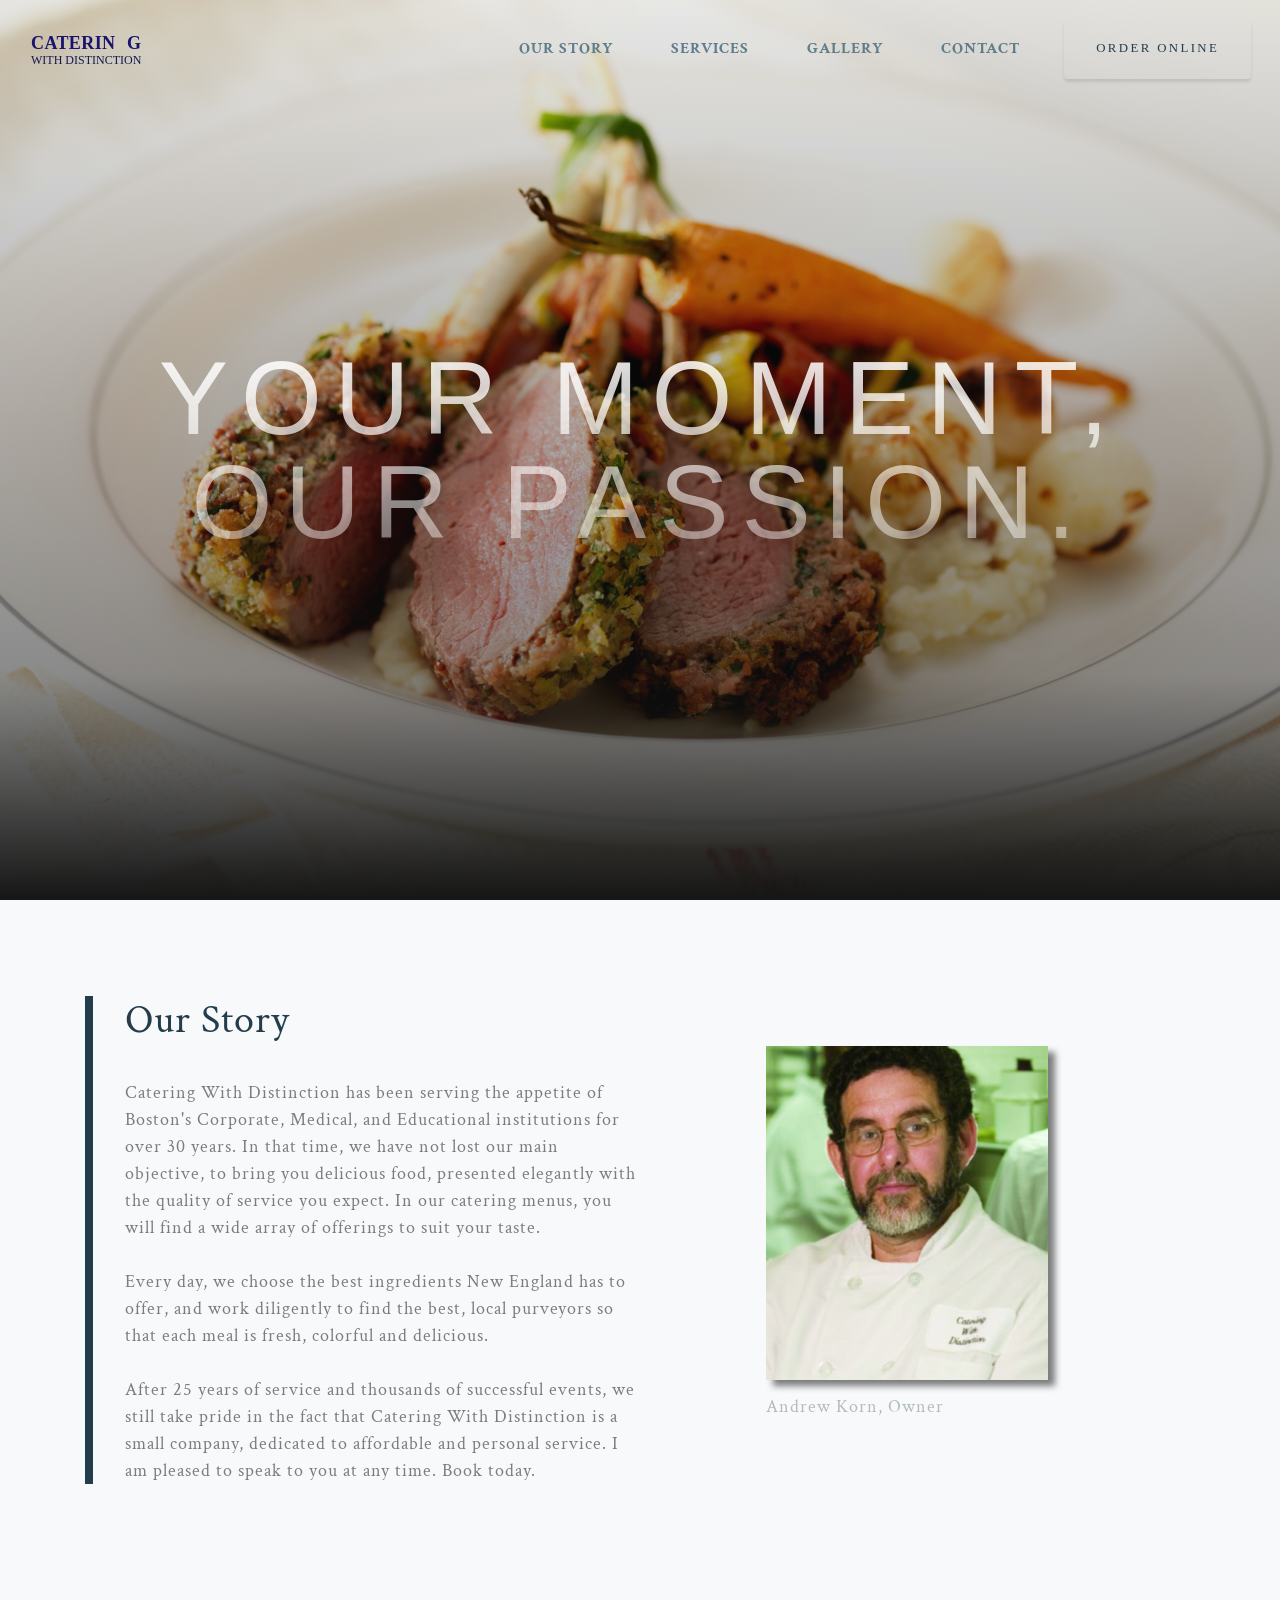
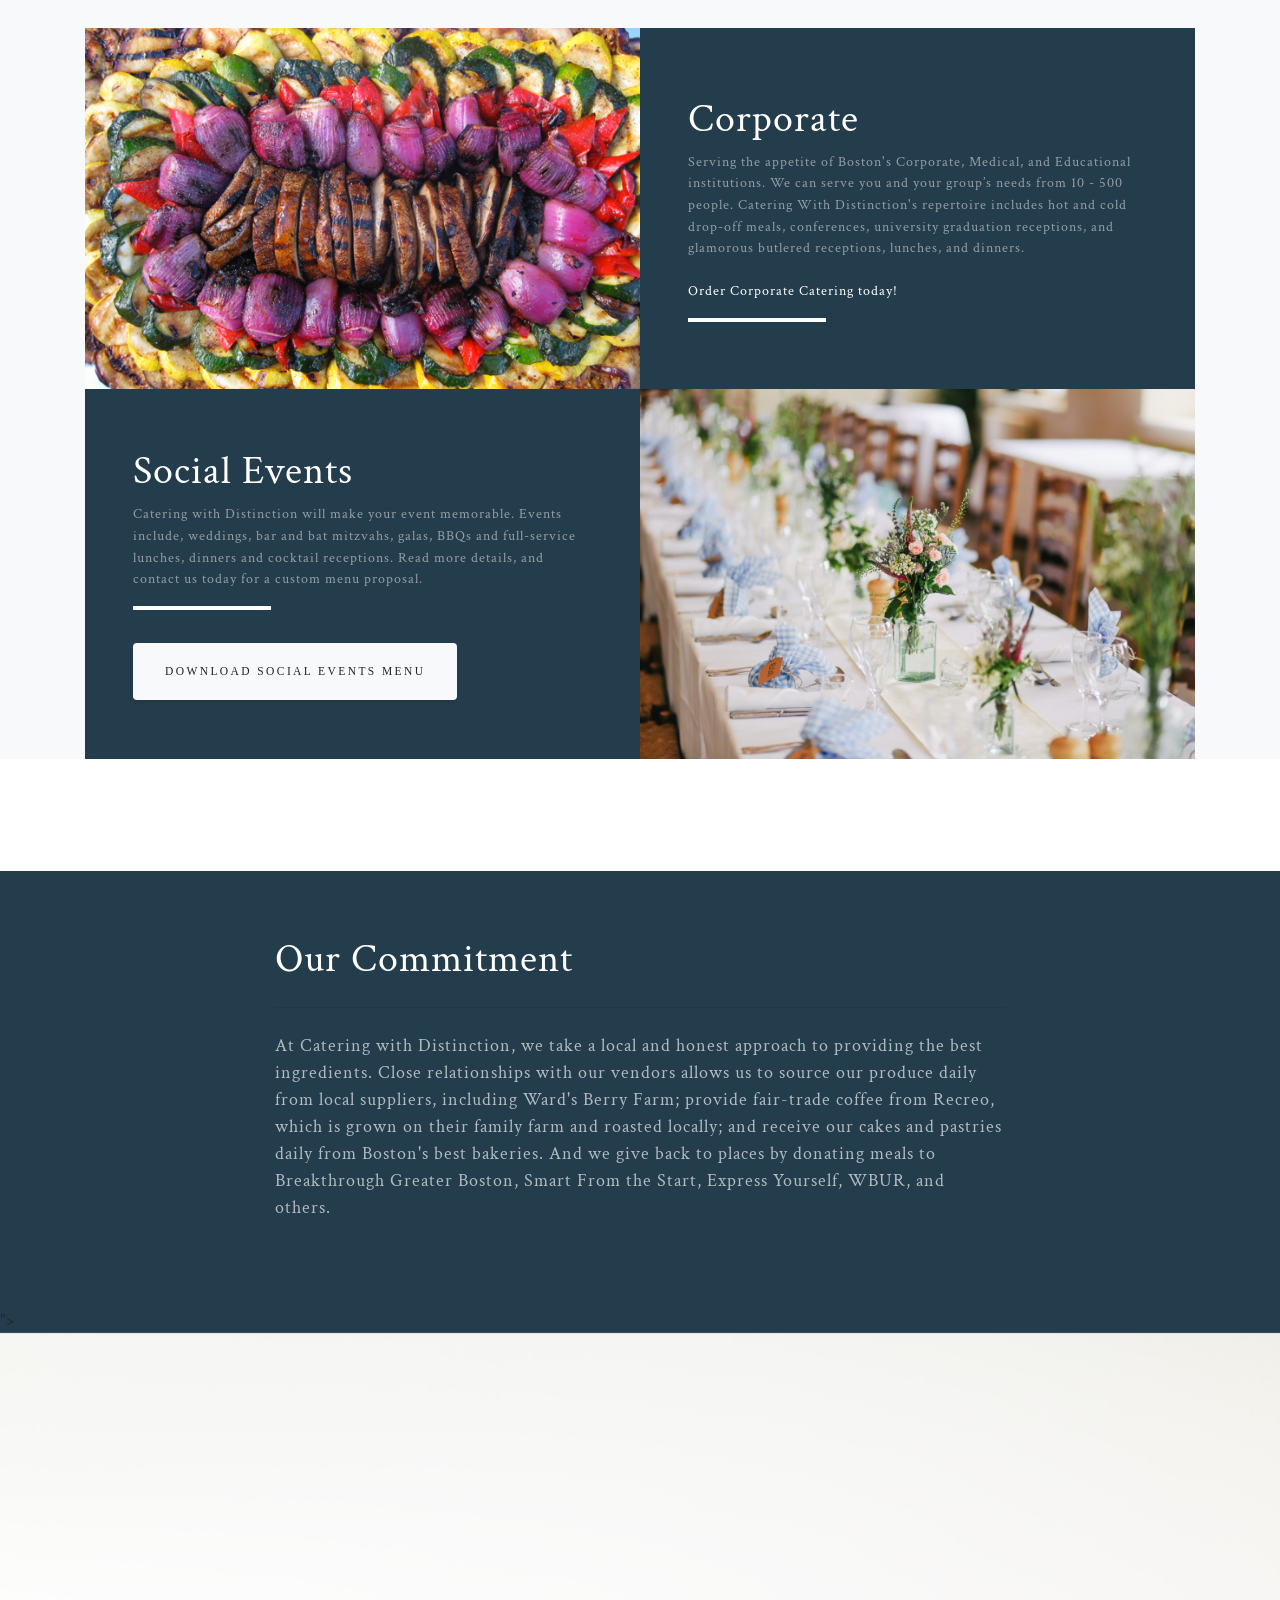
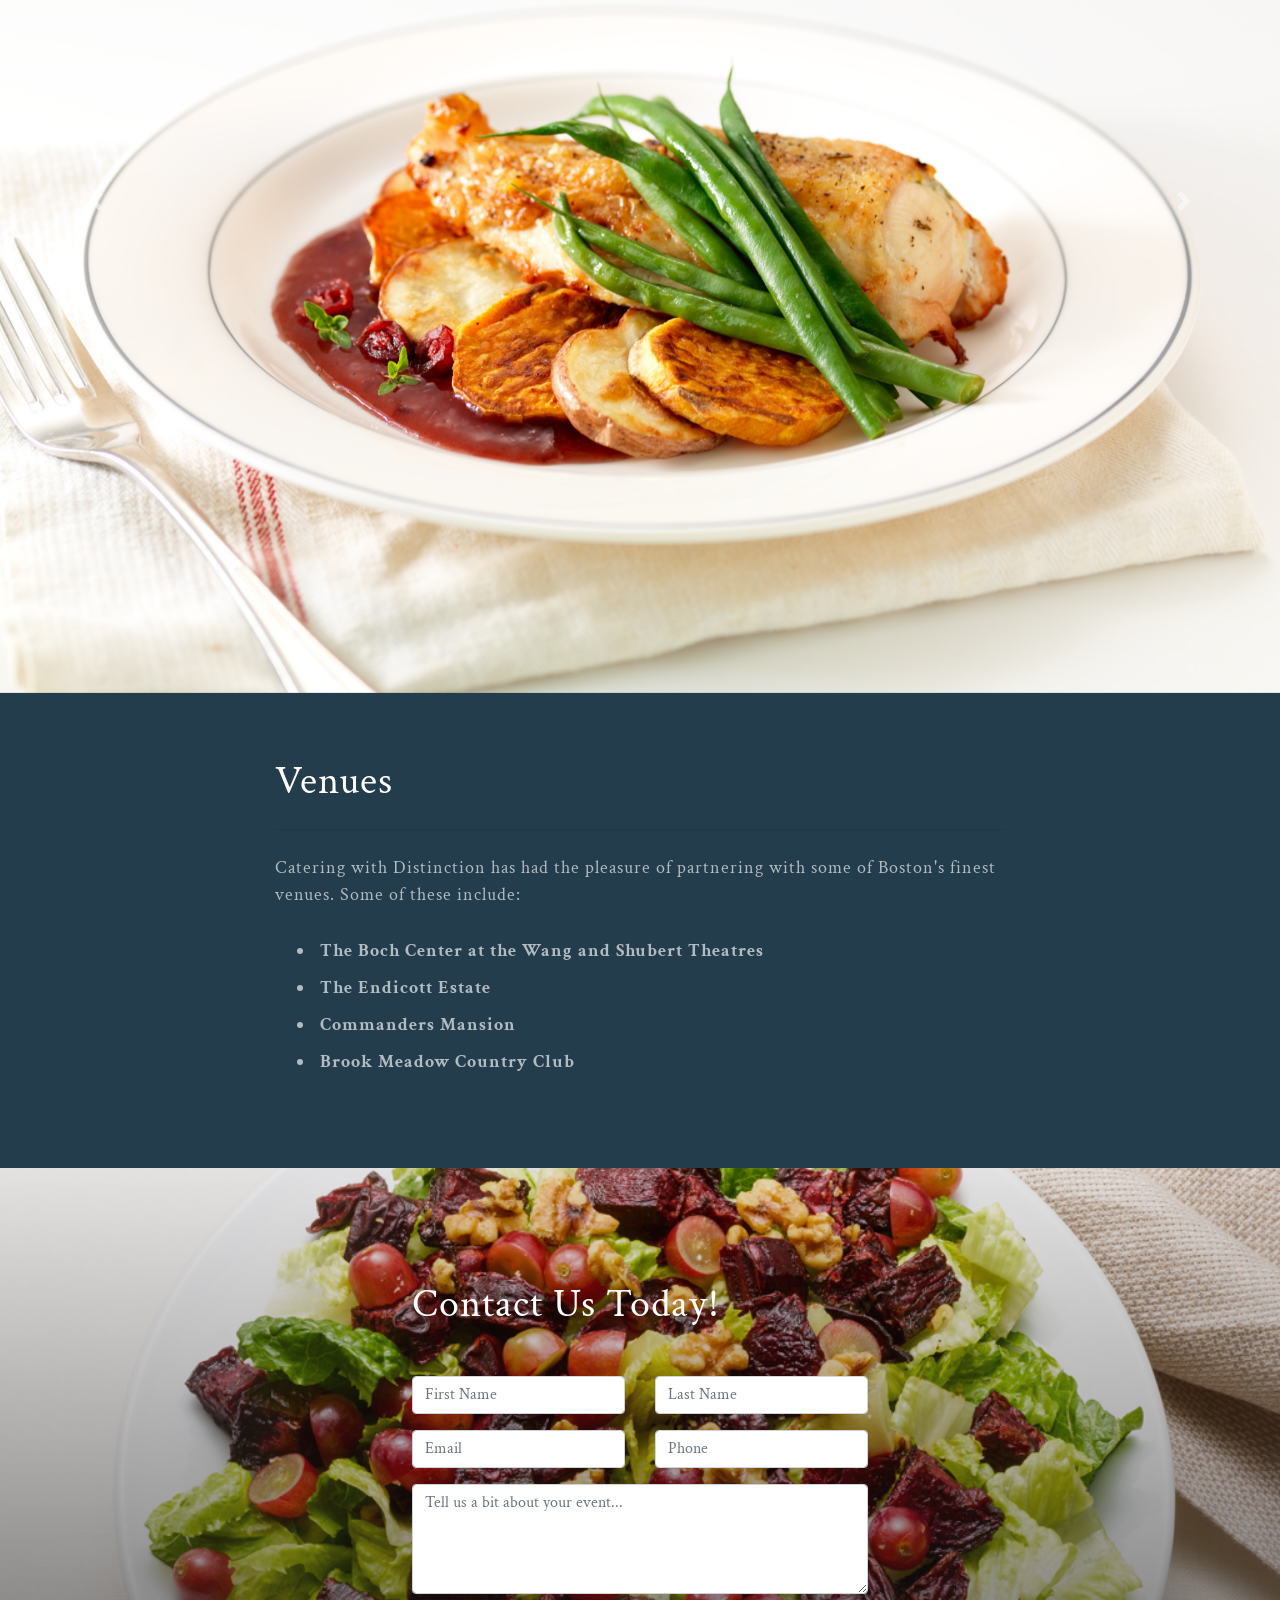
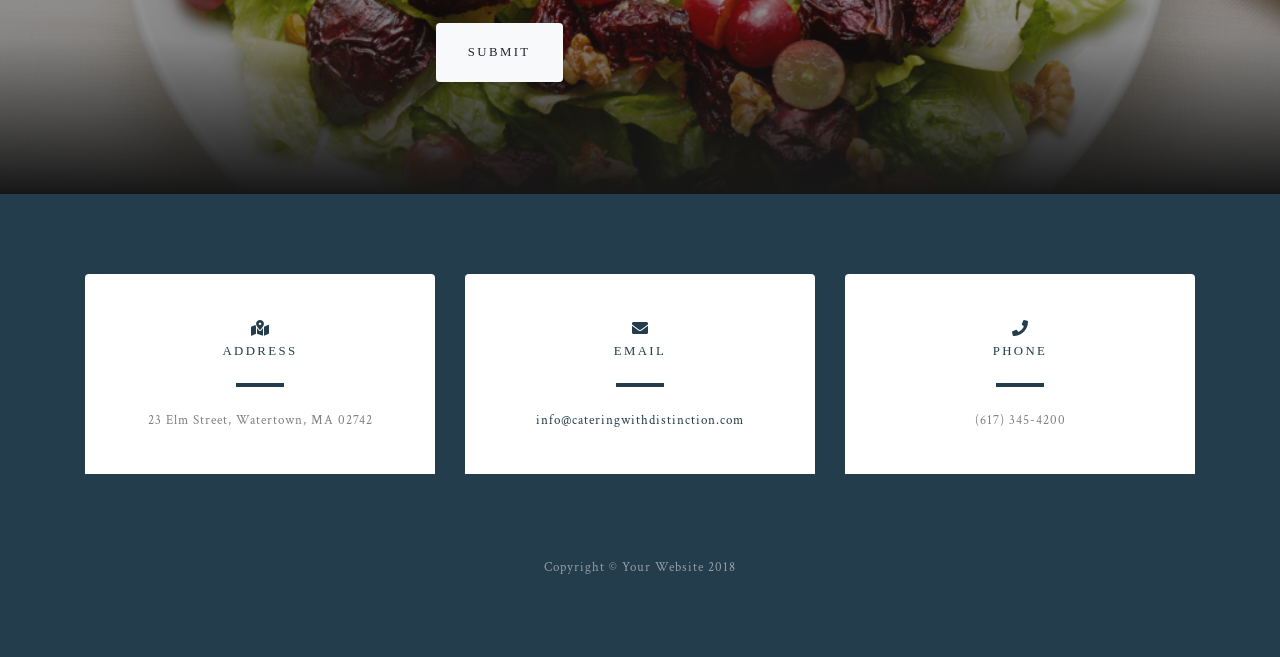
==== index.html @ 19743f38 "update imges" ====
<!DOCTYPE html>
<html lang="en">

<head>

  <meta charset="utf-8">
  <meta name="viewport" content="width=device-width, initial-scale=1, shrink-to-fit=no">
  <meta name="description" content="">
  <meta name="author" content="">

  <title>Catering with Distinction</title>

  <!-- Bootstrap core CSS -->
  <link href="vendor/bootstrap/css/bootstrap.min.css" rel="stylesheet">

  <!-- Custom fonts for this template -->
  <link href="vendor/fontawesome-free/css/all.min.css" rel="stylesheet">
  <link href="https://fonts.googleapis.com/css?family=Crimson+Text:100,400,400i,600,600i,700,700i" rel="stylesheet">

  <!-- Custom styles for this template -->
  <link href="css/grayscale.css" rel="stylesheet">

</head>

<body id="page-top">

  <!-- Navigation -->
  <nav class="navbar navbar-expand-lg navbar-light fixed-top" id="mainNav">
    <div class="container">
      <a class="navbar-brand js-scroll-trigger" href="#page-top">
        <img class="img-fluid" src="img/site-logo.svg" alt="">
</a>
      <button class="navbar-toggler navbar-toggler-right" type="button" data-toggle="collapse" data-target="#navbarResponsive" aria-controls="navbarResponsive" aria-expanded="false" aria-label="Toggle navigation">
          Menu
          <i class="fas fa-bars"></i>
        </button>
      <div class="collapse navbar-collapse" id="navbarResponsive">
        <ul class="navbar-nav ml-auto">
          <li class="nav-item">
            <a class="nav-link js-scroll-trigger" href="#projects">OUR STORY</a>
          </li>
          <li class="nav-item">
            <a class="nav-link js-scroll-trigger" href="#services">SERVICES</a>
          </li>
          <li class="nav-item">
            <a class="nav-link js-scroll-trigger" href="#gallery">GALLERY</a>
          </li>
          <li class="nav-item">
            <a class="nav-link js-scroll-trigger" href="#signup">CONTACT</a>
          </li>

        </ul>
      </div>

    </div>
  <a href="/order-online.html"> <button type="button" class="btn btn-outline-info">ORDER ONLINE</button> </a>
  </nav>

  <!-- Header -->
  <header class="masthead">
    <div class="container d-flex h-100 align-items-center">
      <div class="mx-auto text-center">
        <h1 class="mx-auto my-0 text-uppercase">Your moment, Our passion.</h1>
        <!-- <a href="#services" class="btn btn-primary js-scroll-trigger">LEARN MORE</a> -->
      </div>

    </div>
  </header>



  <!-- Our Story Section -->
  <section id="projects" class="projects-section bg-light">
    <div class="container">

      <!-- Our Story-->
      <div class="row align-items-center no-gutters mb-4 mb-lg-5">
        <div class="col-xl-6 col-lg-7">
          <div class="featured-text text-center text-lg-left">
            <h4>Our Story</h4>
            <p class="text-black-50 mb-0"> <br>Catering With Distinction has been serving the appetite of Boston's Corporate, Medical, and Educational institutions for over 30 years. In that time, we have not lost our main objective, to bring you delicious food, presented elegantly
              with the quality of service you expect. In our catering menus, you will find a wide array of offerings to suit your taste.
              <br><br> Every day, we choose the best ingredients New England has to offer, and work diligently to find the best, local purveyors so that each meal is fresh, colorful and delicious.
              <br><br>After 25 years of service and thousands of successful events, we still take pride in the fact that Catering With Distinction is a small company, dedicated to affordable and personal service. I am pleased to speak to you at any time.
              Book today.</p>
          </div>
        </div>
        <div class="col-xl-6 col-lg-5">
          <img class="img-fluid mb-3 mb-lg-0 andrew" src="img/headshot-andrew.png" alt="">
          <p class="caption">Andrew Korn, Owner</p>
        </div>

      </div>
    </div>

    </section>
<!-- Services -->
<section id="services" class="services-section bg-light">
<div class="container">
      <!-- Corporate -->
      <div class="row justify-content-center no-gutters mb-5 mb-lg-0">
        <div class="col-lg-6">
          <img class="img-fluid" src="img/sm_vegplate.png" alt="">
        </div>
        <div class="col-lg-6">
          <div class="bg-black text-center h-100 project">
            <div class="d-flex h-100">
              <div class="project-text w-100 my-auto text-center text-lg-left">
                <h4 class="text-white">Corporate</h4>
                <p class="mb-0 text-white-50">Serving the appetite of Boston's Corporate, Medical, and Educational institutions. We can serve you and your group’s needs from 10 - 500 people. Catering With Distinction's repertoire includes hot and cold drop-off meals, conferences,
                  university graduation receptions, and glamorous butlered receptions, lunches, and dinners. <br> <br><a href="/order-online.html" class="services-CTA"> Order Corporate Catering today! </a></p>
                <hr class="d-none d-lg-block mb-0 ml-0">
              </div>
            </div>
          </div>
        </div>
      </div>

      <!-- Events -->
      <div class="row justify-content-center no-gutters">
        <div class="col-lg-6">
          <img class="img-fluid" src="img/formal-dinner.jpg" alt="">
        </div>
        <div class="col-lg-6 order-lg-first">
          <div class="bg-black text-center h-100 project">
            <div class="d-flex h-100">
              <div class="project-text w-100 my-auto text-center text-lg-right">
                <h4 class="text-white">Social Events</h4>
                <p class="mb-0 text-white-50">
                  Catering with Distinction will make your event memorable. Events include, weddings, bar and bat mitzvahs, galas, BBQs and full-service lunches, dinners and cocktail receptions. Read more details, and contact us today for a custom menu proposal.
                </p>
                <hr class="d-none d-lg-block mb-0 ml-0 mr-0">
                <br>
                <a href="/social-menu.html"><button type="button" class="btn btn-light">DOWNLOAD SOCIAL EVENTS MENU</button></a>
              </div>
            </div>
          </div>
        </div>
      </div>
</div>
  </section>

  <section class="bg-primary" id="commitment">
    <div class="container">
      <div class="row">
        <div class="col-lg-8 mx-auto text-center">
          <h4 class="section-heading text-white">Our Commitment</h4>
          <hr class="light my-4">
          <p class="text-faded mb-4">At Catering with Distinction, we take a local and honest approach to providing the best ingredients. Close relationships with our vendors allows us to source our produce daily from local suppliers, including Ward's Berry Farm; provide fair-trade
            coffee from Recreo, which is grown on their family farm and roasted locally; and receive our cakes and pastries daily from Boston's best bakeries. And we give back to places by donating meals to Breakthrough Greater Boston, Smart From the
            Start, Express Yourself, WBUR, and others.</p>
              </div>
            </div>
          </div>
  </section>

  <section class="bg-primary d-none d-lg-block" id="gallery">
          <div id="carouselExampleControls" class="carousel slide" data-ride="carousel">
            <div class="carousel-inner">
">
              <div class="carousel-item active">
                <img class="d-block w-100" src="img/1.jpg" alt="First slide">
              </div>
              <div class="carousel-item">
                <img class="d-block w-100" src="img/2.png" alt="Second slide">
              </div>
              <div class="carousel-item">
                <img class="d-block w-100" src="img/3.png" alt="Third slide">
              </div>
              <div class="carousel-item">
                <img class="d-block w-100" src="img/4.png" alt="Third slide">
              </div>
              <div class="carousel-item">
                <img class="d-block w-100" src="img/5.png" alt="Third slide">
              </div>
              <div class="carousel-item">
                <img class="d-block w-100" src="img/6.png" alt="Third slide">
              </div>
              <div class="carousel-item">
                <img class="d-block w-100" src="img/7.jpg" alt="Third slide">
              </div>
              <div class="carousel-item">
                <img class="d-block w-100" src="img/8.jpg" alt="Third slide">
              </div>
              <div class="carousel-item">
                <img class="d-block w-100" src="img/9.jpg" alt="Third slide">
              </div>
              <div class="carousel-item">
                <img class="d-block w-100" src="img/10.jpg" alt="Third slide">
              </div>
            </div>
            <a class="carousel-control-prev" href="#carouselExampleControls" role="button" data-slide="prev">
              <span class="carousel-control-prev-icon" aria-hidden="true"></span>
              <span class="sr-only">Previous</span>
            </a>
            <a class="carousel-control-next" href="#carouselExampleControls" role="button" data-slide="next">
              <span class="carousel-control-next-icon" aria-hidden="true"></span>
              <span class="sr-only">Next</span>
            </a>
          </div>

  </section>



  <section class="bg-primary" id="venues">
    <div class="container">
      <div class="row">
        <div class="col-lg-8 mx-auto text-center">
          <h4 class="section-heading text-white">Venues</h4>
          <hr class="light my-4">
          <p class="text-faded mb-4">            Catering with Distinction has had the pleasure of partnering with some of Boston's finest venues. Some of these include:

<ul class="text-faded mb-4">
  <li> The Boch Center at the Wang and Shubert Theatres</li>
  <li> The Endicott Estate</li>
  <li> Commanders Mansion </li>
  <li> Brook Meadow Country Club</li>

</ul>
</p>
              </div>
            </div>
          </div>
  </section>



  <!-- <section class="contact-section bg-black">
    <div class="container">
      <div class="row">
        <div class="col-md-4 mb-3 mb-md-0">
          <div class="card py-4 h-50">
            <div class="card-body text-center">
              <h4 class="text-uppercase m-0">tufts medical</h4>
              <hr class="my-4">
              <div class="small text-black-50"></div>
            </div>
          </div>
        </div>

        <div class="col-md-4 mb-3 mb-md-0">
          <div class="card py-4 h-50">
            <div class="card-body text-center">
              <h4 class="text-uppercase m-0">Boston Foundation</h4>
              <hr class="my-4">
              <div class="small text-black-50">
                <a href="#"></a>
              </div>
            </div>
          </div>
        </div>

        <div class="col-md-4 mb-3 mb-md-0">
          <div class="card py-4 h-50">
            <div class="card-body text-center">
              <h4 class="text-uppercase m-0">Nixon Peabody</h4>
              <hr class="my-4">
              <div class="small text-black-50"></div>
            </div>
          </div>
        </div>
      </div>
    </div>
  </section> -->

  <!-- Signup Section -->
  <section id="signup" class="signup-section">
    <div class="container">
      <div class="row">
        <div class="col-md-10 col-lg-8 mx-auto text-center">
          <div class="container">
            <div class="row">
              <div class="col-xl-8 offset-xl-2 py-5">
                  <h4 class="text-white mb-5">Contact Us Today!</h4>
                  <form id="contact-form" method="post" action="contact.php" role="form">
                  <div class="messages"></div>
                  <div class="controls">
                    <div class="row">
                      <div class="col-md-6">
                        <div class="form-group">
                          <!-- <label for="form_name">First Name</label> -->
                          <input id="form_name" type="text" name="name" class="form-control" placeholder="First Name" required="required" data-error="Firstname is required.">
                          <div class="help-block with-errors"></div>
                        </div>
                      </div>
                      <div class="col-md-6">
                        <div class="form-group">
                          <!-- <label for="form_lastname">Last Name</label> -->
                          <input id="form_lastname" type="text" name="surname" class="form-control" placeholder="Last Name" required="required" data-error="Lastname is required.">
                          <div class="help-block with-errors"></div>
                        </div>
                      </div>
                    </div>
                    <div class="row">
                      <div class="col-md-6">
                        <div class="form-group">
                          <!-- <label for="form_email">Email</label> -->
                          <input id="form_email" type="email" name="email" class="form-control" placeholder="Email" required="required" data-error="Valid email is required.">
                          <div class="help-block with-errors"></div>
                        </div>
                      </div>
                      <div class="col-md-6">
                        <div class="form-group">
                          <!-- <label for="form_need">Phone</label> -->
                          <input id="form_email" type="phone" name="phone" class="form-control" placeholder="Phone" required="required" data-error="Valid email is required.">
                          <div class="help-block with-errors"></div>
                        </div>
                      </div>
                    </div>
                    <div class="row">
                      <div class="col-md-12">
                        <div class="form-group">
                          <textarea id="form_message" name="message" class="form-control" placeholder="Tell us a bit about your event..." rows="4" required="required" data-error="Please, leave us a message."></textarea>
                          <div class="help-block with-errors"></div>
                        </div>
                      </div>
                      <div class="col-md-12">
                        <input type="submit" class="btn btn-light btn-xl" value="Submit">
                      </div>
                    </div>
                  </div>
                </form>
              </div>
            </div>
          </div>
        </div>
      </div>
    </div>
  </section>

  <!-- Contact Section -->
  <section class="contact-section bg-black">
    <div class="container">
      <div class="row">
        <div class="col-md-4 mb-3 mb-md-0">
          <div class="card py-4 h-100">
            <div class="card-body text-center">
              <i class="fas fa-map-marked-alt text-primary mb-2"></i>
              <h4 class="text-uppercase m-0">Address</h4>
              <hr class="my-4">
              <div class="small text-black-50">23 Elm Street, Watertown, MA 02742</div>
            </div>
          </div>
        </div>

        <div class="col-md-4 mb-3 mb-md-0">
          <div class="card py-4 h-100">
            <div class="card-body text-center">
              <i class="fas fa-envelope text-primary mb-2"></i>
              <h4 class="text-uppercase m-0">Email</h4>
              <hr class="my-4">
              <div class="small text-black-50">
                <a href="#">info@cateringwithdistinction.com</a>
              </div>
            </div>
          </div>
        </div>

        <div class="col-md-4 mb-3 mb-md-0">
          <div class="card py-4 h-100">
            <div class="card-body text-center">
              <i class="fas fa-phone -alt text-primary mb-2"></i>
              <h4 class="text-uppercase m-0">Phone</h4>
              <hr class="my-4">
              <div class="small text-black-50">(617) 345-4200</div>
            </div>
          </div>
        </div>
      </div>
    </div>
  </section>

  <!-- Footer -->
  <footer class="bg-black small text-center text-white-50">
    <div class="container">
      Copyright &copy; Your Website 2018
    </div>
  </footer>

  <!-- Bootstrap core JavaScript -->
  <script src="vendor/jquery/jquery.min.js"></script>
  <script src="vendor/bootstrap/js/bootstrap.bundle.min.js"></script>

  <!-- Plugin JavaScript -->
  <script src="vendor/jquery-easing/jquery.easing.min.js"></script>

  <!-- Custom scripts for this template -->
  <script src="js/grayscale.js"></script>


</body>

</html>
---- vendor/fontawesome-free/css/all.min.css ----
/*!
 * Font Awesome Free 5.3.1 by @fontawesome - https://fontawesome.com
 * License - https://fontawesome.com/license/free (Icons: CC BY 4.0, Fonts: SIL OFL 1.1, Code: MIT License)
 */
.fa,.fab,.fal,.far,.fas{-moz-osx-font-smoothing:grayscale;-webkit-font-smoothing:antialiased;display:inline-block;font-style:normal;font-variant:normal;text-rendering:auto;line-height:1}.fa-lg{font-size:1.33333em;line-height:.75em;vertical-align:-.0667em}.fa-xs{font-size:.75em}.fa-sm{font-size:.875em}.fa-1x{font-size:1em}.fa-2x{font-size:2em}.fa-3x{font-size:3em}.fa-4x{font-size:4em}.fa-5x{font-size:5em}.fa-6x{font-size:6em}.fa-7x{font-size:7em}.fa-8x{font-size:8em}.fa-9x{font-size:9em}.fa-10x{font-size:10em}.fa-fw{text-align:center;width:1.25em}.fa-ul{list-style-type:none;margin-left:2.5em;padding-left:0}.fa-ul>li{position:relative}.fa-li{left:-2em;position:absolute;text-align:center;width:2em;line-height:inherit}.fa-border{border:.08em solid #eee;border-radius:.1em;padding:.2em .25em .15em}.fa-pull-left{float:left}.fa-pull-right{float:right}.fa.fa-pull-left,.fab.fa-pull-left,.fal.fa-pull-left,.far.fa-pull-left,.fas.fa-pull-left{margin-right:.3em}.fa.fa-pull-right,.fab.fa-pull-right,.fal.fa-pull-right,.far.fa-pull-right,.fas.fa-pull-right{margin-left:.3em}.fa-spin{animation:fa-spin 2s infinite linear}.fa-pulse{animation:fa-spin 1s infinite steps(8)}@keyframes fa-spin{0%{transform:rotate(0deg)}to{transform:rotate(1turn)}}.fa-rotate-90{-ms-filter:"progid:DXImageTransform.Microsoft.BasicImage(rotation=1)";transform:rotate(90deg)}.fa-rotate-180{-ms-filter:"progid:DXImageTransform.Microsoft.BasicImage(rotation=2)";transform:rotate(180deg)}.fa-rotate-270{-ms-filter:"progid:DXImageTransform.Microsoft.BasicImage(rotation=3)";transform:rotate(270deg)}.fa-flip-horizontal{-ms-filter:"progid:DXImageTransform.Microsoft.BasicImage(rotation=0, mirror=1)";transform:scaleX(-1)}.fa-flip-vertical{transform:scaleY(-1)}.fa-flip-horizontal.fa-flip-vertical,.fa-flip-vertical{-ms-filter:"progid:DXImageTransform.Microsoft.BasicImage(rotation=2, mirror=1)"}.fa-flip-horizontal.fa-flip-vertical{transform:scale(-1)}:root .fa-flip-horizontal,:root .fa-flip-vertical,:root .fa-rotate-90,:root .fa-rotate-180,:root .fa-rotate-270{-webkit-filter:none;filter:none}.fa-stack{display:inline-block;height:2em;line-height:2em;position:relative;vertical-align:middle;width:2em}.fa-stack-1x,.fa-stack-2x{left:0;position:absolute;text-align:center;width:100%}.fa-stack-1x{line-height:inherit}.fa-stack-2x{font-size:2em}.fa-inverse{color:#fff}.fa-500px:before{content:"\f26e"}.fa-accessible-icon:before{content:"\f368"}.fa-accusoft:before{content:"\f369"}.fa-ad:before{content:"\f641"}.fa-address-book:before{content:"\f2b9"}.fa-address-card:before{content:"\f2bb"}.fa-adjust:before{content:"\f042"}.fa-adn:before{content:"\f170"}.fa-adversal:before{content:"\f36a"}.fa-affiliatetheme:before{content:"\f36b"}.fa-air-freshener:before{content:"\f5d0"}.fa-algolia:before{content:"\f36c"}.fa-align-center:before{content:"\f037"}.fa-align-justify:before{content:"\f039"}.fa-align-left:before{content:"\f036"}.fa-align-right:before{content:"\f038"}.fa-alipay:before{content:"\f642"}.fa-allergies:before{content:"\f461"}.fa-amazon:before{content:"\f270"}.fa-amazon-pay:before{content:"\f42c"}.fa-ambulance:before{content:"\f0f9"}.fa-american-sign-language-interpreting:before{content:"\f2a3"}.fa-amilia:before{content:"\f36d"}.fa-anchor:before{content:"\f13d"}.fa-android:before{content:"\f17b"}.fa-angellist:before{content:"\f209"}.fa-angle-double-down:before{content:"\f103"}.fa-angle-double-left:before{content:"\f100"}.fa-angle-double-right:before{content:"\f101"}.fa-angle-double-up:before{content:"\f102"}.fa-angle-down:before{content:"\f107"}.fa-angle-left:before{content:"\f104"}.fa-angle-right:before{content:"\f105"}.fa-angle-up:before{content:"\f106"}.fa-angry:before{content:"\f556"}.fa-angrycreative:before{content:"\f36e"}.fa-angular:before{content:"\f420"}.fa-ankh:before{content:"\f644"}.fa-app-store:before{content:"\f36f"}.fa-app-store-ios:before{content:"\f370"}.fa-apper:before{content:"\f371"}.fa-apple:before{content:"\f179"}.fa-apple-alt:before{content:"\f5d1"}.fa-apple-pay:before{content:"\f415"}.fa-archive:before{content:"\f187"}.fa-archway:before{content:"\f557"}.fa-arrow-alt-circle-down:before{content:"\f358"}.fa-arrow-alt-circle-left:before{content:"\f359"}.fa-arrow-alt-circle-right:before{content:"\f35a"}.fa-arrow-alt-circle-up:before{content:"\f35b"}.fa-arrow-circle-down:before{content:"\f0ab"}.fa-arrow-circle-left:before{content:"\f0a8"}.fa-arrow-circle-right:before{content:"\f0a9"}.fa-arrow-circle-up:before{content:"\f0aa"}.fa-arrow-down:before{content:"\f063"}.fa-arrow-left:before{content:"\f060"}.fa-arrow-right:before{content:"\f061"}.fa-arrow-up:before{content:"\f062"}.fa-arrows-alt:before{content:"\f0b2"}.fa-arrows-alt-h:before{content:"\f337"}.fa-arrows-alt-v:before{content:"\f338"}.fa-assistive-listening-systems:before{content:"\f2a2"}.fa-asterisk:before{content:"\f069"}.fa-asymmetrik:before{content:"\f372"}.fa-at:before{content:"\f1fa"}.fa-atlas:before{content:"\f558"}.fa-atom:before{content:"\f5d2"}.fa-audible:before{content:"\f373"}.fa-audio-description:before{content:"\f29e"}.fa-autoprefixer:before{content:"\f41c"}.fa-avianex:before{content:"\f374"}.fa-aviato:before{content:"\f421"}.fa-award:before{content:"\f559"}.fa-aws:before{content:"\f375"}.fa-backspace:before{content:"\f55a"}.fa-backward:before{content:"\f04a"}.fa-balance-scale:before{content:"\f24e"}.fa-ban:before{content:"\f05e"}.fa-band-aid:before{content:"\f462"}.fa-bandcamp:before{content:"\f2d5"}.fa-barcode:before{content:"\f02a"}.fa-bars:before{content:"\f0c9"}.fa-baseball-ball:before{content:"\f433"}.fa-basketball-ball:before{content:"\f434"}.fa-bath:before{content:"\f2cd"}.fa-battery-empty:before{content:"\f244"}.fa-battery-full:before{content:"\f240"}.fa-battery-half:before{content:"\f242"}.fa-battery-quarter:before{content:"\f243"}.fa-battery-three-quarters:before{content:"\f241"}.fa-bed:before{content:"\f236"}.fa-beer:before{content:"\f0fc"}.fa-behance:before{content:"\f1b4"}.fa-behance-square:before{content:"\f1b5"}.fa-bell:before{content:"\f0f3"}.fa-bell-slash:before{content:"\f1f6"}.fa-bezier-curve:before{content:"\f55b"}.fa-bible:before{content:"\f647"}.fa-bicycle:before{content:"\f206"}.fa-bimobject:before{content:"\f378"}.fa-binoculars:before{content:"\f1e5"}.fa-birthday-cake:before{content:"\f1fd"}.fa-bitbucket:before{content:"\f171"}.fa-bitcoin:before{content:"\f379"}.fa-bity:before{content:"\f37a"}.fa-black-tie:before{content:"\f27e"}.fa-blackberry:before{content:"\f37b"}.fa-blender:before{content:"\f517"}.fa-blind:before{content:"\f29d"}.fa-blogger:before{content:"\f37c"}.fa-blogger-b:before{content:"\f37d"}.fa-bluetooth:before{content:"\f293"}.fa-bluetooth-b:before{content:"\f294"}.fa-bold:before{content:"\f032"}.fa-bolt:before{content:"\f0e7"}.fa-bomb:before{content:"\f1e2"}.fa-bone:before{content:"\f5d7"}.fa-bong:before{content:"\f55c"}.fa-book:before{content:"\f02d"}.fa-book-open:before{content:"\f518"}.fa-book-reader:before{content:"\f5da"}.fa-bookmark:before{content:"\f02e"}.fa-bowling-ball:before{content:"\f436"}.fa-box:before{content:"\f466"}.fa-box-open:before{content:"\f49e"}.fa-boxes:before{content:"\f468"}.fa-braille:before{content:"\f2a1"}.fa-brain:before{content:"\f5dc"}.fa-briefcase:before{content:"\f0b1"}.fa-briefcase-medical:before{content:"\f469"}.fa-broadcast-tower:before{content:"\f519"}.fa-broom:before{content:"\f51a"}.fa-brush:before{content:"\f55d"}.fa-btc:before{content:"\f15a"}.fa-bug:before{content:"\f188"}.fa-building:before{content:"\f1ad"}.fa-bullhorn:before{content:"\f0a1"}.fa-bullseye:before{content:"\f140"}.fa-burn:before{content:"\f46a"}.fa-buromobelexperte:before{content:"\f37f"}.fa-bus:before{content:"\f207"}.fa-bus-alt:before{content:"\f55e"}.fa-business-time:before{content:"\f64a"}.fa-buysellads:before{content:"\f20d"}.fa-calculator:before{content:"\f1ec"}.fa-calendar:before{content:"\f133"}.fa-calendar-alt:before{content:"\f073"}.fa-calendar-check:before{content:"\f274"}.fa-calendar-minus:before{content:"\f272"}.fa-calendar-plus:before{content:"\f271"}.fa-calendar-times:before{content:"\f273"}.fa-camera:before{content:"\f030"}.fa-camera-retro:before{content:"\f083"}.fa-cannabis:before{content:"\f55f"}.fa-capsules:before{content:"\f46b"}.fa-car:before{content:"\f1b9"}.fa-car-alt:before{content:"\f5de"}.fa-car-battery:before{content:"\f5df"}.fa-car-crash:before{content:"\f5e1"}.fa-car-side:before{content:"\f5e4"}.fa-caret-down:before{content:"\f0d7"}.fa-caret-left:before{content:"\f0d9"}.fa-caret-right:before{content:"\f0da"}.fa-caret-square-down:before{content:"\f150"}.fa-caret-square-left:before{content:"\f191"}.fa-caret-square-right:before{content:"\f152"}.fa-caret-square-up:before{content:"\f151"}.fa-caret-up:before{content:"\f0d8"}.fa-cart-arrow-down:before{content:"\f218"}.fa-cart-plus:before{content:"\f217"}.fa-cc-amazon-pay:before{content:"\f42d"}.fa-cc-amex:before{content:"\f1f3"}.fa-cc-apple-pay:before{content:"\f416"}.fa-cc-diners-club:before{content:"\f24c"}.fa-cc-discover:before{content:"\f1f2"}.fa-cc-jcb:before{content:"\f24b"}.fa-cc-mastercard:before{content:"\f1f1"}.fa-cc-paypal:before{content:"\f1f4"}.fa-cc-stripe:before{content:"\f1f5"}.fa-cc-visa:before{content:"\f1f0"}.fa-centercode:before{content:"\f380"}.fa-certificate:before{content:"\f0a3"}.fa-chalkboard:before{content:"\f51b"}.fa-chalkboard-teacher:before{content:"\f51c"}.fa-charging-station:before{content:"\f5e7"}.fa-chart-area:before{content:"\f1fe"}.fa-chart-bar:before{content:"\f080"}.fa-chart-line:before{content:"\f201"}.fa-chart-pie:before{content:"\f200"}.fa-check:before{content:"\f00c"}.fa-check-circle:before{content:"\f058"}.fa-check-double:before{content:"\f560"}.fa-check-square:before{content:"\f14a"}.fa-chess:before{content:"\f439"}.fa-chess-bishop:before{content:"\f43a"}.fa-chess-board:before{content:"\f43c"}.fa-chess-king:before{content:"\f43f"}.fa-chess-knight:before{content:"\f441"}.fa-chess-pawn:before{content:"\f443"}.fa-chess-queen:before{content:"\f445"}.fa-chess-rook:before{content:"\f447"}.fa-chevron-circle-down:before{content:"\f13a"}.fa-chevron-circle-left:before{content:"\f137"}.fa-chevron-circle-right:before{content:"\f138"}.fa-chevron-circle-up:before{content:"\f139"}.fa-chevron-down:before{content:"\f078"}.fa-chevron-left:before{content:"\f053"}.fa-chevron-right:before{content:"\f054"}.fa-chevron-up:before{content:"\f077"}.fa-child:before{content:"\f1ae"}.fa-chrome:before{content:"\f268"}.fa-church:before{content:"\f51d"}.fa-circle:before{content:"\f111"}.fa-circle-notch:before{content:"\f1ce"}.fa-city:before{content:"\f64f"}.fa-clipboard:before{content:"\f328"}.fa-clipboard-check:before{content:"\f46c"}.fa-clipboard-list:before{content:"\f46d"}.fa-clock:before{content:"\f017"}.fa-clone:before{content:"\f24d"}.fa-closed-captioning:before{content:"\f20a"}.fa-cloud:before{content:"\f0c2"}.fa-cloud-download-alt:before{content:"\f381"}.fa-cloud-upload-alt:before{content:"\f382"}.fa-cloudscale:before{content:"\f383"}.fa-cloudsmith:before{content:"\f384"}.fa-cloudversify:before{content:"\f385"}.fa-cocktail:before{content:"\f561"}.fa-code:before{content:"\f121"}.fa-code-branch:before{content:"\f126"}.fa-codepen:before{content:"\f1cb"}.fa-codiepie:before{content:"\f284"}.fa-coffee:before{content:"\f0f4"}.fa-cog:before{content:"\f013"}.fa-cogs:before{content:"\f085"}.fa-coins:before{content:"\f51e"}.fa-columns:before{content:"\f0db"}.fa-comment:before{content:"\f075"}.fa-comment-alt:before{content:"\f27a"}.fa-comment-dollar:before{content:"\f651"}.fa-comment-dots:before{content:"\f4ad"}.fa-comment-slash:before{content:"\f4b3"}.fa-comments:before{content:"\f086"}.fa-comments-dollar:before{content:"\f653"}.fa-compact-disc:before{content:"\f51f"}.fa-compass:before{content:"\f14e"}.fa-compress:before{content:"\f066"}.fa-concierge-bell:before{content:"\f562"}.fa-connectdevelop:before{content:"\f20e"}.fa-contao:before{content:"\f26d"}.fa-cookie:before{content:"\f563"}.fa-cookie-bite:before{content:"\f564"}.fa-copy:before{content:"\f0c5"}.fa-copyright:before{content:"\f1f9"}.fa-couch:before{content:"\f4b8"}.fa-cpanel:before{content:"\f388"}.fa-creative-commons:before{content:"\f25e"}.fa-creative-commons-by:before{content:"\f4e7"}.fa-creative-commons-nc:before{content:"\f4e8"}.fa-creative-commons-nc-eu:before{content:"\f4e9"}.fa-creative-commons-nc-jp:before{content:"\f4ea"}.fa-creative-commons-nd:before{content:"\f4eb"}.fa-creative-commons-pd:before{content:"\f4ec"}.fa-creative-commons-pd-alt:before{content:"\f4ed"}.fa-creative-commons-remix:before{content:"\f4ee"}.fa-creative-commons-sa:before{content:"\f4ef"}.fa-creative-commons-sampling:before{content:"\f4f0"}.fa-creative-commons-sampling-plus:before{content:"\f4f1"}.fa-creative-commons-share:before{content:"\f4f2"}.fa-credit-card:before{content:"\f09d"}.fa-crop:before{content:"\f125"}.fa-crop-alt:before{content:"\f565"}.fa-cross:before{content:"\f654"}.fa-crosshairs:before{content:"\f05b"}.fa-crow:before{content:"\f520"}.fa-crown:before{content:"\f521"}.fa-css3:before{content:"\f13c"}.fa-css3-alt:before{content:"\f38b"}.fa-cube:before{content:"\f1b2"}.fa-cubes:before{content:"\f1b3"}.fa-cut:before{content:"\f0c4"}.fa-cuttlefish:before{content:"\f38c"}.fa-d-and-d:before{content:"\f38d"}.fa-dashcube:before{content:"\f210"}.fa-database:before{content:"\f1c0"}.fa-deaf:before{content:"\f2a4"}.fa-delicious:before{content:"\f1a5"}.fa-deploydog:before{content:"\f38e"}.fa-deskpro:before{content:"\f38f"}.fa-desktop:before{content:"\f108"}.fa-deviantart:before{content:"\f1bd"}.fa-dharmachakra:before{content:"\f655"}.fa-diagnoses:before{content:"\f470"}.fa-dice:before{content:"\f522"}.fa-dice-five:before{content:"\f523"}.fa-dice-four:before{content:"\f524"}.fa-dice-one:before{content:"\f525"}.fa-dice-six:before{content:"\f526"}.fa-dice-three:before{content:"\f527"}.fa-dice-two:before{content:"\f528"}.fa-digg:before{content:"\f1a6"}.fa-digital-ocean:before{content:"\f391"}.fa-digital-tachograph:before{content:"\f566"}.fa-directions:before{content:"\f5eb"}.fa-discord:before{content:"\f392"}.fa-discourse:before{content:"\f393"}.fa-divide:before{content:"\f529"}.fa-dizzy:before{content:"\f567"}.fa-dna:before{content:"\f471"}.fa-dochub:before{content:"\f394"}.fa-docker:before{content:"\f395"}.fa-dollar-sign:before{content:"\f155"}.fa-dolly:before{content:"\f472"}.fa-dolly-flatbed:before{content:"\f474"}.fa-donate:before{content:"\f4b9"}.fa-door-closed:before{content:"\f52a"}.fa-door-open:before{content:"\f52b"}.fa-dot-circle:before{content:"\f192"}.fa-dove:before{content:"\f4ba"}.fa-download:before{content:"\f019"}.fa-draft2digital:before{content:"\f396"}.fa-drafting-compass:before{content:"\f568"}.fa-draw-polygon:before{content:"\f5ee"}.fa-dribbble:before{content:"\f17d"}.fa-dribbble-square:before{content:"\f397"}.fa-dropbox:before{content:"\f16b"}.fa-drum:before{content:"\f569"}.fa-drum-steelpan:before{content:"\f56a"}.fa-drupal:before{content:"\f1a9"}.fa-dumbbell:before{content:"\f44b"}.fa-dyalog:before{content:"\f399"}.fa-earlybirds:before{content:"\f39a"}.fa-ebay:before{content:"\f4f4"}.fa-edge:before{content:"\f282"}.fa-edit:before{content:"\f044"}.fa-eject:before{content:"\f052"}.fa-elementor:before{content:"\f430"}.fa-ellipsis-h:before{content:"\f141"}.fa-ellipsis-v:before{content:"\f142"}.fa-ello:before{content:"\f5f1"}.fa-ember:before{content:"\f423"}.fa-empire:before{content:"\f1d1"}.fa-envelope:before{content:"\f0e0"}.fa-envelope-open:before{content:"\f2b6"}.fa-envelope-open-text:before{content:"\f658"}.fa-envelope-square:before{content:"\f199"}.fa-envira:before{content:"\f299"}.fa-equals:before{content:"\f52c"}.fa-eraser:before{content:"\f12d"}.fa-erlang:before{content:"\f39d"}.fa-ethereum:before{content:"\f42e"}.fa-etsy:before{content:"\f2d7"}.fa-euro-sign:before{content:"\f153"}.fa-exchange-alt:before{content:"\f362"}.fa-exclamation:before{content:"\f12a"}.fa-exclamation-circle:before{content:"\f06a"}.fa-exclamation-triangle:before{content:"\f071"}.fa-expand:before{content:"\f065"}.fa-expand-arrows-alt:before{content:"\f31e"}.fa-expeditedssl:before{content:"\f23e"}.fa-external-link-alt:before{content:"\f35d"}.fa-external-link-square-alt:before{content:"\f360"}.fa-eye:before{content:"\f06e"}.fa-eye-dropper:before{content:"\f1fb"}.fa-eye-slash:before{content:"\f070"}.fa-facebook:before{content:"\f09a"}.fa-facebook-f:before{content:"\f39e"}.fa-facebook-messenger:before{content:"\f39f"}.fa-facebook-square:before{content:"\f082"}.fa-fast-backward:before{content:"\f049"}.fa-fast-forward:before{content:"\f050"}.fa-fax:before{content:"\f1ac"}.fa-feather:before{content:"\f52d"}.fa-feather-alt:before{content:"\f56b"}.fa-female:before{content:"\f182"}.fa-fighter-jet:before{content:"\f0fb"}.fa-file:before{content:"\f15b"}.fa-file-alt:before{content:"\f15c"}.fa-file-archive:before{content:"\f1c6"}.fa-file-audio:before{content:"\f1c7"}.fa-file-code:before{content:"\f1c9"}.fa-file-contract:before{content:"\f56c"}.fa-file-download:before{content:"\f56d"}.fa-file-excel:before{content:"\f1c3"}.fa-file-export:before{content:"\f56e"}.fa-file-image:before{content:"\f1c5"}.fa-file-import:before{content:"\f56f"}.fa-file-invoice:before{content:"\f570"}.fa-file-invoice-dollar:before{content:"\f571"}.fa-file-medical:before{content:"\f477"}.fa-file-medical-alt:before{content:"\f478"}.fa-file-pdf:before{content:"\f1c1"}.fa-file-powerpoint:before{content:"\f1c4"}.fa-file-prescription:before{content:"\f572"}.fa-file-signature:before{content:"\f573"}.fa-file-upload:before{content:"\f574"}.fa-file-video:before{content:"\f1c8"}.fa-file-word:before{content:"\f1c2"}.fa-fill:before{content:"\f575"}.fa-fill-drip:before{content:"\f576"}.fa-film:before{content:"\f008"}.fa-filter:before{content:"\f0b0"}.fa-fingerprint:before{content:"\f577"}.fa-fire:before{content:"\f06d"}.fa-fire-extinguisher:before{content:"\f134"}.fa-firefox:before{content:"\f269"}.fa-first-aid:before{content:"\f479"}.fa-first-order:before{content:"\f2b0"}.fa-first-order-alt:before{content:"\f50a"}.fa-firstdraft:before{content:"\f3a1"}.fa-fish:before{content:"\f578"}.fa-flag:before{content:"\f024"}.fa-flag-checkered:before{content:"\f11e"}.fa-flask:before{content:"\f0c3"}.fa-flickr:before{content:"\f16e"}.fa-flipboard:before{content:"\f44d"}.fa-flushed:before{content:"\f579"}.fa-fly:before{content:"\f417"}.fa-folder:before{content:"\f07b"}.fa-folder-minus:before{content:"\f65d"}.fa-folder-open:before{content:"\f07c"}.fa-folder-plus:before{content:"\f65e"}.fa-font:before{content:"\f031"}.fa-font-awesome:before{content:"\f2b4"}.fa-font-awesome-alt:before{content:"\f35c"}.fa-font-awesome-flag:before{content:"\f425"}.fa-font-awesome-logo-full:before{content:"\f4e6"}.fa-fonticons:before{content:"\f280"}.fa-fonticons-fi:before{content:"\f3a2"}.fa-football-ball:before{content:"\f44e"}.fa-fort-awesome:before{content:"\f286"}.fa-fort-awesome-alt:before{content:"\f3a3"}.fa-forumbee:before{content:"\f211"}.fa-forward:before{content:"\f04e"}.fa-foursquare:before{content:"\f180"}.fa-free-code-camp:before{content:"\f2c5"}.fa-freebsd:before{content:"\f3a4"}.fa-frog:before{content:"\f52e"}.fa-frown:before{content:"\f119"}.fa-frown-open:before{content:"\f57a"}.fa-fulcrum:before{content:"\f50b"}.fa-funnel-dollar:before{content:"\f662"}.fa-futbol:before{content:"\f1e3"}.fa-galactic-republic:before{content:"\f50c"}.fa-galactic-senate:before{content:"\f50d"}.fa-gamepad:before{content:"\f11b"}.fa-gas-pump:before{content:"\f52f"}.fa-gavel:before{content:"\f0e3"}.fa-gem:before{content:"\f3a5"}.fa-genderless:before{content:"\f22d"}.fa-get-pocket:before{content:"\f265"}.fa-gg:before{content:"\f260"}.fa-gg-circle:before{content:"\f261"}.fa-gift:before{content:"\f06b"}.fa-git:before{content:"\f1d3"}.fa-git-square:before{content:"\f1d2"}.fa-github:before{content:"\f09b"}.fa-github-alt:before{content:"\f113"}.fa-github-square:before{content:"\f092"}.fa-gitkraken:before{content:"\f3a6"}.fa-gitlab:before{content:"\f296"}.fa-gitter:before{content:"\f426"}.fa-glass-martini:before{content:"\f000"}.fa-glass-martini-alt:before{content:"\f57b"}.fa-glasses:before{content:"\f530"}.fa-glide:before{content:"\f2a5"}.fa-glide-g:before{content:"\f2a6"}.fa-globe:before{content:"\f0ac"}.fa-globe-africa:before{content:"\f57c"}.fa-globe-americas:before{content:"\f57d"}.fa-globe-asia:before{content:"\f57e"}.fa-gofore:before{content:"\f3a7"}.fa-golf-ball:before{content:"\f450"}.fa-goodreads:before{content:"\f3a8"}.fa-goodreads-g:before{content:"\f3a9"}.fa-google:before{content:"\f1a0"}.fa-google-drive:before{content:"\f3aa"}.fa-google-play:before{content:"\f3ab"}.fa-google-plus:before{content:"\f2b3"}.fa-google-plus-g:before{content:"\f0d5"}.fa-google-plus-square:before{content:"\f0d4"}.fa-google-wallet:before{content:"\f1ee"}.fa-gopuram:before{content:"\f664"}.fa-graduation-cap:before{content:"\f19d"}.fa-gratipay:before{content:"\f184"}.fa-grav:before{content:"\f2d6"}.fa-greater-than:before{content:"\f531"}.fa-greater-than-equal:before{content:"\f532"}.fa-grimace:before{content:"\f57f"}.fa-grin:before{content:"\f580"}.fa-grin-alt:before{content:"\f581"}.fa-grin-beam:before{content:"\f582"}.fa-grin-beam-sweat:before{content:"\f583"}.fa-grin-hearts:before{content:"\f584"}.fa-grin-squint:before{content:"\f585"}.fa-grin-squint-tears:before{content:"\f586"}.fa-grin-stars:before{content:"\f587"}.fa-grin-tears:before{content:"\f588"}.fa-grin-tongue:before{content:"\f589"}.fa-grin-tongue-squint:before{content:"\f58a"}.fa-grin-tongue-wink:before{content:"\f58b"}.fa-grin-wink:before{content:"\f58c"}.fa-grip-horizontal:before{content:"\f58d"}.fa-grip-vertical:before{content:"\f58e"}.fa-gripfire:before{content:"\f3ac"}.fa-grunt:before{content:"\f3ad"}.fa-gulp:before{content:"\f3ae"}.fa-h-square:before{content:"\f0fd"}.fa-hacker-news:before{content:"\f1d4"}.fa-hacker-news-square:before{content:"\f3af"}.fa-hackerrank:before{content:"\f5f7"}.fa-hamsa:before{content:"\f665"}.fa-hand-holding:before{content:"\f4bd"}.fa-hand-holding-heart:before{content:"\f4be"}.fa-hand-holding-usd:before{content:"\f4c0"}.fa-hand-lizard:before{content:"\f258"}.fa-hand-paper:before{content:"\f256"}.fa-hand-peace:before{content:"\f25b"}.fa-hand-point-down:before{content:"\f0a7"}.fa-hand-point-left:before{content:"\f0a5"}.fa-hand-point-right:before{content:"\f0a4"}.fa-hand-point-up:before{content:"\f0a6"}.fa-hand-pointer:before{content:"\f25a"}.fa-hand-rock:before{content:"\f255"}.fa-hand-scissors:before{content:"\f257"}.fa-hand-spock:before{content:"\f259"}.fa-hands:before{content:"\f4c2"}.fa-hands-helping:before{content:"\f4c4"}.fa-handshake:before{content:"\f2b5"}.fa-hashtag:before{content:"\f292"}.fa-haykal:before{content:"\f666"}.fa-hdd:before{content:"\f0a0"}.fa-heading:before{content:"\f1dc"}.fa-headphones:before{content:"\f025"}.fa-headphones-alt:before{content:"\f58f"}.fa-headset:before{content:"\f590"}.fa-heart:before{content:"\f004"}.fa-heartbeat:before{content:"\f21e"}.fa-helicopter:before{content:"\f533"}.fa-highlighter:before{content:"\f591"}.fa-hips:before{content:"\f452"}.fa-hire-a-helper:before{content:"\f3b0"}.fa-history:before{content:"\f1da"}.fa-hockey-puck:before{content:"\f453"}.fa-home:before{content:"\f015"}.fa-hooli:before{content:"\f427"}.fa-hornbill:before{content:"\f592"}.fa-hospital:before{content:"\f0f8"}.fa-hospital-alt:before{content:"\f47d"}.fa-hospital-symbol:before{content:"\f47e"}.fa-hot-tub:before{content:"\f593"}.fa-hotel:before{content:"\f594"}.fa-hotjar:before{content:"\f3b1"}.fa-hourglass:before{content:"\f254"}.fa-hourglass-end:before{content:"\f253"}.fa-hourglass-half:before{content:"\f252"}.fa-hourglass-start:before{content:"\f251"}.fa-houzz:before{content:"\f27c"}.fa-html5:before{content:"\f13b"}.fa-hubspot:before{content:"\f3b2"}.fa-i-cursor:before{content:"\f246"}.fa-id-badge:before{content:"\f2c1"}.fa-id-card:before{content:"\f2c2"}.fa-id-card-alt:before{content:"\f47f"}.fa-image:before{content:"\f03e"}.fa-images:before{content:"\f302"}.fa-imdb:before{content:"\f2d8"}.fa-inbox:before{content:"\f01c"}.fa-indent:before{content:"\f03c"}.fa-industry:before{content:"\f275"}.fa-infinity:before{content:"\f534"}.fa-info:before{content:"\f129"}.fa-info-circle:before{content:"\f05a"}.fa-instagram:before{content:"\f16d"}.fa-internet-explorer:before{content:"\f26b"}.fa-ioxhost:before{content:"\f208"}.fa-italic:before{content:"\f033"}.fa-itunes:before{content:"\f3b4"}.fa-itunes-note:before{content:"\f3b5"}.fa-java:before{content:"\f4e4"}.fa-jedi:before{content:"\f669"}.fa-jedi-order:before{content:"\f50e"}.fa-jenkins:before{content:"\f3b6"}.fa-joget:before{content:"\f3b7"}.fa-joint:before{content:"\f595"}.fa-joomla:before{content:"\f1aa"}.fa-journal-whills:before{content:"\f66a"}.fa-js:before{content:"\f3b8"}.fa-js-square:before{content:"\f3b9"}.fa-jsfiddle:before{content:"\f1cc"}.fa-kaaba:before{content:"\f66b"}.fa-kaggle:before{content:"\f5fa"}.fa-key:before{content:"\f084"}.fa-keybase:before{content:"\f4f5"}.fa-keyboard:before{content:"\f11c"}.fa-keycdn:before{content:"\f3ba"}.fa-khanda:before{content:"\f66d"}.fa-kickstarter:before{content:"\f3bb"}.fa-kickstarter-k:before{content:"\f3bc"}.fa-kiss:before{content:"\f596"}.fa-kiss-beam:before{content:"\f597"}.fa-kiss-wink-heart:before{content:"\f598"}.fa-kiwi-bird:before{content:"\f535"}.fa-korvue:before{content:"\f42f"}.fa-landmark:before{content:"\f66f"}.fa-language:before{content:"\f1ab"}.fa-laptop:before{content:"\f109"}.fa-laptop-code:before{content:"\f5fc"}.fa-laravel:before{content:"\f3bd"}.fa-lastfm:before{content:"\f202"}.fa-lastfm-square:before{content:"\f203"}.fa-laugh:before{content:"\f599"}.fa-laugh-beam:before{content:"\f59a"}.fa-laugh-squint:before{content:"\f59b"}.fa-laugh-wink:before{content:"\f59c"}.fa-layer-group:before{content:"\f5fd"}.fa-leaf:before{content:"\f06c"}.fa-leanpub:before{content:"\f212"}.fa-lemon:before{content:"\f094"}.fa-less:before{content:"\f41d"}.fa-less-than:before{content:"\f536"}.fa-less-than-equal:before{content:"\f537"}.fa-level-down-alt:before{content:"\f3be"}.fa-level-up-alt:before{content:"\f3bf"}.fa-life-ring:before{content:"\f1cd"}.fa-lightbulb:before{content:"\f0eb"}.fa-line:before{content:"\f3c0"}.fa-link:before{content:"\f0c1"}.fa-linkedin:before{content:"\f08c"}.fa-linkedin-in:before{content:"\f0e1"}.fa-linode:before{content:"\f2b8"}.fa-linux:before{content:"\f17c"}.fa-lira-sign:before{content:"\f195"}.fa-list:before{content:"\f03a"}.fa-list-alt:before{content:"\f022"}.fa-list-ol:before{content:"\f0cb"}.fa-list-ul:before{content:"\f0ca"}.fa-location-arrow:before{content:"\f124"}.fa-lock:before{content:"\f023"}.fa-lock-open:before{content:"\f3c1"}.fa-long-arrow-alt-down:before{content:"\f309"}.fa-long-arrow-alt-left:before{content:"\f30a"}.fa-long-arrow-alt-right:before{content:"\f30b"}.fa-long-arrow-alt-up:before{content:"\f30c"}.fa-low-vision:before{content:"\f2a8"}.fa-luggage-cart:before{content:"\f59d"}.fa-lyft:before{content:"\f3c3"}.fa-magento:before{content:"\f3c4"}.fa-magic:before{content:"\f0d0"}.fa-magnet:before{content:"\f076"}.fa-mail-bulk:before{content:"\f674"}.fa-mailchimp:before{content:"\f59e"}.fa-male:before{content:"\f183"}.fa-mandalorian:before{content:"\f50f"}.fa-map:before{content:"\f279"}.fa-map-marked:before{content:"\f59f"}.fa-map-marked-alt:before{content:"\f5a0"}.fa-map-marker:before{content:"\f041"}.fa-map-marker-alt:before{content:"\f3c5"}.fa-map-pin:before{content:"\f276"}.fa-map-signs:before{content:"\f277"}.fa-markdown:before{content:"\f60f"}.fa-marker:before{content:"\f5a1"}.fa-mars:before{content:"\f222"}.fa-mars-double:before{content:"\f227"}.fa-mars-stroke:before{content:"\f229"}.fa-mars-stroke-h:before{content:"\f22b"}.fa-mars-stroke-v:before{content:"\f22a"}.fa-mastodon:before{content:"\f4f6"}.fa-maxcdn:before{content:"\f136"}.fa-medal:before{content:"\f5a2"}.fa-medapps:before{content:"\f3c6"}.fa-medium:before{content:"\f23a"}.fa-medium-m:before{content:"\f3c7"}.fa-medkit:before{content:"\f0fa"}.fa-medrt:before{content:"\f3c8"}.fa-meetup:before{content:"\f2e0"}.fa-megaport:before{content:"\f5a3"}.fa-meh:before{content:"\f11a"}.fa-meh-blank:before{content:"\f5a4"}.fa-meh-rolling-eyes:before{content:"\f5a5"}.fa-memory:before{content:"\f538"}.fa-menorah:before{content:"\f676"}.fa-mercury:before{content:"\f223"}.fa-microchip:before{content:"\f2db"}.fa-microphone:before{content:"\f130"}.fa-microphone-alt:before{content:"\f3c9"}.fa-microphone-alt-slash:before{content:"\f539"}.fa-microphone-slash:before{content:"\f131"}.fa-microscope:before{content:"\f610"}.fa-microsoft:before{content:"\f3ca"}.fa-minus:before{content:"\f068"}.fa-minus-circle:before{content:"\f056"}.fa-minus-square:before{content:"\f146"}.fa-mix:before{content:"\f3cb"}.fa-mixcloud:before{content:"\f289"}.fa-mizuni:before{content:"\f3cc"}.fa-mobile:before{content:"\f10b"}.fa-mobile-alt:before{content:"\f3cd"}.fa-modx:before{content:"\f285"}.fa-monero:before{content:"\f3d0"}.fa-money-bill:before{content:"\f0d6"}.fa-money-bill-alt:before{content:"\f3d1"}.fa-money-bill-wave:before{content:"\f53a"}.fa-money-bill-wave-alt:before{content:"\f53b"}.fa-money-check:before{content:"\f53c"}.fa-money-check-alt:before{content:"\f53d"}.fa-monument:before{content:"\f5a6"}.fa-moon:before{content:"\f186"}.fa-mortar-pestle:before{content:"\f5a7"}.fa-mosque:before{content:"\f678"}.fa-motorcycle:before{content:"\f21c"}.fa-mouse-pointer:before{content:"\f245"}.fa-music:before{content:"\f001"}.fa-napster:before{content:"\f3d2"}.fa-neos:before{content:"\f612"}.fa-neuter:before{content:"\f22c"}.fa-newspaper:before{content:"\f1ea"}.fa-nimblr:before{content:"\f5a8"}.fa-nintendo-switch:before{content:"\f418"}.fa-node:before{content:"\f419"}.fa-node-js:before{content:"\f3d3"}.fa-not-equal:before{content:"\f53e"}.fa-notes-medical:before{content:"\f481"}.fa-npm:before{content:"\f3d4"}.fa-ns8:before{content:"\f3d5"}.fa-nutritionix:before{content:"\f3d6"}.fa-object-group:before{content:"\f247"}.fa-object-ungroup:before{content:"\f248"}.fa-odnoklassniki:before{content:"\f263"}.fa-odnoklassniki-square:before{content:"\f264"}.fa-oil-can:before{content:"\f613"}.fa-old-republic:before{content:"\f510"}.fa-om:before{content:"\f679"}.fa-opencart:before{content:"\f23d"}.fa-openid:before{content:"\f19b"}.fa-opera:before{content:"\f26a"}.fa-optin-monster:before{content:"\f23c"}.fa-osi:before{content:"\f41a"}.fa-outdent:before{content:"\f03b"}.fa-page4:before{content:"\f3d7"}.fa-pagelines:before{content:"\f18c"}.fa-paint-brush:before{content:"\f1fc"}.fa-paint-roller:before{content:"\f5aa"}.fa-palette:before{content:"\f53f"}.fa-palfed:before{content:"\f3d8"}.fa-pallet:before{content:"\f482"}.fa-paper-plane:before{content:"\f1d8"}.fa-paperclip:before{content:"\f0c6"}.fa-parachute-box:before{content:"\f4cd"}.fa-paragraph:before{content:"\f1dd"}.fa-parking:before{content:"\f540"}.fa-passport:before{content:"\f5ab"}.fa-pastafarianism:before{content:"\f67b"}.fa-paste:before{content:"\f0ea"}.fa-patreon:before{content:"\f3d9"}.fa-pause:before{content:"\f04c"}.fa-pause-circle:before{content:"\f28b"}.fa-paw:before{content:"\f1b0"}.fa-paypal:before{content:"\f1ed"}.fa-peace:before{content:"\f67c"}.fa-pen:before{content:"\f304"}.fa-pen-alt:before{content:"\f305"}.fa-pen-fancy:before{content:"\f5ac"}.fa-pen-nib:before{content:"\f5ad"}.fa-pen-square:before{content:"\f14b"}.fa-pencil-alt:before{content:"\f303"}.fa-pencil-ruler:before{content:"\f5ae"}.fa-people-carry:before{content:"\f4ce"}.fa-percent:before{content:"\f295"}.fa-percentage:before{content:"\f541"}.fa-periscope:before{content:"\f3da"}.fa-phabricator:before{content:"\f3db"}.fa-phoenix-framework:before{content:"\f3dc"}.fa-phoenix-squadron:before{content:"\f511"}.fa-phone:before{content:"\f095"}.fa-phone-slash:before{content:"\f3dd"}.fa-phone-square:before{content:"\f098"}.fa-phone-volume:before{content:"\f2a0"}.fa-php:before{content:"\f457"}.fa-pied-piper:before{content:"\f2ae"}.fa-pied-piper-alt:before{content:"\f1a8"}.fa-pied-piper-hat:before{content:"\f4e5"}.fa-pied-piper-pp:before{content:"\f1a7"}.fa-piggy-bank:before{content:"\f4d3"}.fa-pills:before{content:"\f484"}.fa-pinterest:before{content:"\f0d2"}.fa-pinterest-p:before{content:"\f231"}.fa-pinterest-square:before{content:"\f0d3"}.fa-place-of-worship:before{content:"\f67f"}.fa-plane:before{content:"\f072"}.fa-plane-arrival:before{content:"\f5af"}.fa-plane-departure:before{content:"\f5b0"}.fa-play:before{content:"\f04b"}.fa-play-circle:before{content:"\f144"}.fa-playstation:before{content:"\f3df"}.fa-plug:before{content:"\f1e6"}.fa-plus:before{content:"\f067"}.fa-plus-circle:before{content:"\f055"}.fa-plus-square:before{content:"\f0fe"}.fa-podcast:before{content:"\f2ce"}.fa-poll:before{content:"\f681"}.fa-poll-h:before{content:"\f682"}.fa-poo:before{content:"\f2fe"}.fa-poop:before{content:"\f619"}.fa-portrait:before{content:"\f3e0"}.fa-pound-sign:before{content:"\f154"}.fa-power-off:before{content:"\f011"}.fa-pray:before{content:"\f683"}.fa-praying-hands:before{content:"\f684"}.fa-prescription:before{content:"\f5b1"}.fa-prescription-bottle:before{content:"\f485"}.fa-prescription-bottle-alt:before{content:"\f486"}.fa-print:before{content:"\f02f"}.fa-procedures:before{content:"\f487"}.fa-product-hunt:before{content:"\f288"}.fa-project-diagram:before{content:"\f542"}.fa-pushed:before{content:"\f3e1"}.fa-puzzle-piece:before{content:"\f12e"}.fa-python:before{content:"\f3e2"}.fa-qq:before{content:"\f1d6"}.fa-qrcode:before{content:"\f029"}.fa-question:before{content:"\f128"}.fa-question-circle:before{content:"\f059"}.fa-quidditch:before{content:"\f458"}.fa-quinscape:before{content:"\f459"}.fa-quora:before{content:"\f2c4"}.fa-quote-left:before{content:"\f10d"}.fa-quote-right:before{content:"\f10e"}.fa-quran:before{content:"\f687"}.fa-r-project:before{content:"\f4f7"}.fa-random:before{content:"\f074"}.fa-ravelry:before{content:"\f2d9"}.fa-react:before{content:"\f41b"}.fa-readme:before{content:"\f4d5"}.fa-rebel:before{content:"\f1d0"}.fa-receipt:before{content:"\f543"}.fa-recycle:before{content:"\f1b8"}.fa-red-river:before{content:"\f3e3"}.fa-reddit:before{content:"\f1a1"}.fa-reddit-alien:before{content:"\f281"}.fa-reddit-square:before{content:"\f1a2"}.fa-redo:before{content:"\f01e"}.fa-redo-alt:before{content:"\f2f9"}.fa-registered:before{content:"\f25d"}.fa-rendact:before{content:"\f3e4"}.fa-renren:before{content:"\f18b"}.fa-reply:before{content:"\f3e5"}.fa-reply-all:before{content:"\f122"}.fa-replyd:before{content:"\f3e6"}.fa-researchgate:before{content:"\f4f8"}.fa-resolving:before{content:"\f3e7"}.fa-retweet:before{content:"\f079"}.fa-rev:before{content:"\f5b2"}.fa-ribbon:before{content:"\f4d6"}.fa-road:before{content:"\f018"}.fa-robot:before{content:"\f544"}.fa-rocket:before{content:"\f135"}.fa-rocketchat:before{content:"\f3e8"}.fa-rockrms:before{content:"\f3e9"}.fa-route:before{content:"\f4d7"}.fa-rss:before{content:"\f09e"}.fa-rss-square:before{content:"\f143"}.fa-ruble-sign:before{content:"\f158"}.fa-ruler:before{content:"\f545"}.fa-ruler-combined:before{content:"\f546"}.fa-ruler-horizontal:before{content:"\f547"}.fa-ruler-vertical:before{content:"\f548"}.fa-rupee-sign:before{content:"\f156"}.fa-sad-cry:before{content:"\f5b3"}.fa-sad-tear:before{content:"\f5b4"}.fa-safari:before{content:"\f267"}.fa-sass:before{content:"\f41e"}.fa-save:before{content:"\f0c7"}.fa-schlix:before{content:"\f3ea"}.fa-school:before{content:"\f549"}.fa-screwdriver:before{content:"\f54a"}.fa-scribd:before{content:"\f28a"}.fa-search:before{content:"\f002"}.fa-search-dollar:before{content:"\f688"}.fa-search-location:before{content:"\f689"}.fa-search-minus:before{content:"\f010"}.fa-search-plus:before{content:"\f00e"}.fa-searchengin:before{content:"\f3eb"}.fa-seedling:before{content:"\f4d8"}.fa-sellcast:before{content:"\f2da"}.fa-sellsy:before{content:"\f213"}.fa-server:before{content:"\f233"}.fa-servicestack:before{content:"\f3ec"}.fa-shapes:before{content:"\f61f"}.fa-share:before{content:"\f064"}.fa-share-alt:before{content:"\f1e0"}.fa-share-alt-square:before{content:"\f1e1"}.fa-share-square:before{content:"\f14d"}.fa-shekel-sign:before{content:"\f20b"}.fa-shield-alt:before{content:"\f3ed"}.fa-ship:before{content:"\f21a"}.fa-shipping-fast:before{content:"\f48b"}.fa-shirtsinbulk:before{content:"\f214"}.fa-shoe-prints:before{content:"\f54b"}.fa-shopping-bag:before{content:"\f290"}.fa-shopping-basket:before{content:"\f291"}.fa-shopping-cart:before{content:"\f07a"}.fa-shopware:before{content:"\f5b5"}.fa-shower:before{content:"\f2cc"}.fa-shuttle-van:before{content:"\f5b6"}.fa-sign:before{content:"\f4d9"}.fa-sign-in-alt:before{content:"\f2f6"}.fa-sign-language:before{content:"\f2a7"}.fa-sign-out-alt:before{content:"\f2f5"}.fa-signal:before{content:"\f012"}.fa-signature:before{content:"\f5b7"}.fa-simplybuilt:before{content:"\f215"}.fa-sistrix:before{content:"\f3ee"}.fa-sitemap:before{content:"\f0e8"}.fa-sith:before{content:"\f512"}.fa-skull:before{content:"\f54c"}.fa-skyatlas:before{content:"\f216"}.fa-skype:before{content:"\f17e"}.fa-slack:before{content:"\f198"}.fa-slack-hash:before{content:"\f3ef"}.fa-sliders-h:before{content:"\f1de"}.fa-slideshare:before{content:"\f1e7"}.fa-smile:before{content:"\f118"}.fa-smile-beam:before{content:"\f5b8"}.fa-smile-wink:before{content:"\f4da"}.fa-smoking:before{content:"\f48d"}.fa-smoking-ban:before{content:"\f54d"}.fa-snapchat:before{content:"\f2ab"}.fa-snapchat-ghost:before{content:"\f2ac"}.fa-snapchat-square:before{content:"\f2ad"}.fa-snowflake:before{content:"\f2dc"}.fa-socks:before{content:"\f696"}.fa-solar-panel:before{content:"\f5ba"}.fa-sort:before{content:"\f0dc"}.fa-sort-alpha-down:before{content:"\f15d"}.fa-sort-alpha-up:before{content:"\f15e"}.fa-sort-amount-down:before{content:"\f160"}.fa-sort-amount-up:before{content:"\f161"}.fa-sort-down:before{content:"\f0dd"}.fa-sort-numeric-down:before{content:"\f162"}.fa-sort-numeric-up:before{content:"\f163"}.fa-sort-up:before{content:"\f0de"}.fa-soundcloud:before{content:"\f1be"}.fa-spa:before{content:"\f5bb"}.fa-space-shuttle:before{content:"\f197"}.fa-speakap:before{content:"\f3f3"}.fa-spinner:before{content:"\f110"}.fa-splotch:before{content:"\f5bc"}.fa-spotify:before{content:"\f1bc"}.fa-spray-can:before{content:"\f5bd"}.fa-square:before{content:"\f0c8"}.fa-square-full:before{content:"\f45c"}.fa-square-root-alt:before{content:"\f698"}.fa-squarespace:before{content:"\f5be"}.fa-stack-exchange:before{content:"\f18d"}.fa-stack-overflow:before{content:"\f16c"}.fa-stamp:before{content:"\f5bf"}.fa-star:before{content:"\f005"}.fa-star-and-crescent:before{content:"\f699"}.fa-star-half:before{content:"\f089"}.fa-star-half-alt:before{content:"\f5c0"}.fa-star-of-david:before{content:"\f69a"}.fa-star-of-life:before{content:"\f621"}.fa-staylinked:before{content:"\f3f5"}.fa-steam:before{content:"\f1b6"}.fa-steam-square:before{content:"\f1b7"}.fa-steam-symbol:before{content:"\f3f6"}.fa-step-backward:before{content:"\f048"}.fa-step-forward:before{content:"\f051"}.fa-stethoscope:before{content:"\f0f1"}.fa-sticker-mule:before{content:"\f3f7"}.fa-sticky-note:before{content:"\f249"}.fa-stop:before{content:"\f04d"}.fa-stop-circle:before{content:"\f28d"}.fa-stopwatch:before{content:"\f2f2"}.fa-store:before{content:"\f54e"}.fa-store-alt:before{content:"\f54f"}.fa-strava:before{content:"\f428"}.fa-stream:before{content:"\f550"}.fa-street-view:before{content:"\f21d"}.fa-strikethrough:before{content:"\f0cc"}.fa-stripe:before{content:"\f429"}.fa-stripe-s:before{content:"\f42a"}.fa-stroopwafel:before{content:"\f551"}.fa-studiovinari:before{content:"\f3f8"}.fa-stumbleupon:before{content:"\f1a4"}.fa-stumbleupon-circle:before{content:"\f1a3"}.fa-subscript:before{content:"\f12c"}.fa-subway:before{content:"\f239"}.fa-suitcase:before{content:"\f0f2"}.fa-suitcase-rolling:before{content:"\f5c1"}.fa-sun:before{content:"\f185"}.fa-superpowers:before{content:"\f2dd"}.fa-superscript:before{content:"\f12b"}.fa-supple:before{content:"\f3f9"}.fa-surprise:before{content:"\f5c2"}.fa-swatchbook:before{content:"\f5c3"}.fa-swimmer:before{content:"\f5c4"}.fa-swimming-pool:before{content:"\f5c5"}.fa-synagogue:before{content:"\f69b"}.fa-sync:before{content:"\f021"}.fa-sync-alt:before{content:"\f2f1"}.fa-syringe:before{content:"\f48e"}.fa-table:before{content:"\f0ce"}.fa-table-tennis:before{content:"\f45d"}.fa-tablet:before{content:"\f10a"}.fa-tablet-alt:before{content:"\f3fa"}.fa-tablets:before{content:"\f490"}.fa-tachometer-alt:before{content:"\f3fd"}.fa-tag:before{content:"\f02b"}.fa-tags:before{content:"\f02c"}.fa-tape:before{content:"\f4db"}.fa-tasks:before{content:"\f0ae"}.fa-taxi:before{content:"\f1ba"}.fa-teamspeak:before{content:"\f4f9"}.fa-teeth:before{content:"\f62e"}.fa-teeth-open:before{content:"\f62f"}.fa-telegram:before{content:"\f2c6"}.fa-telegram-plane:before{content:"\f3fe"}.fa-tencent-weibo:before{content:"\f1d5"}.fa-terminal:before{content:"\f120"}.fa-text-height:before{content:"\f034"}.fa-text-width:before{content:"\f035"}.fa-th:before{content:"\f00a"}.fa-th-large:before{content:"\f009"}.fa-th-list:before{content:"\f00b"}.fa-the-red-yeti:before{content:"\f69d"}.fa-theater-masks:before{content:"\f630"}.fa-themeco:before{content:"\f5c6"}.fa-themeisle:before{content:"\f2b2"}.fa-thermometer:before{content:"\f491"}.fa-thermometer-empty:before{content:"\f2cb"}.fa-thermometer-full:before{content:"\f2c7"}.fa-thermometer-half:before{content:"\f2c9"}.fa-thermometer-quarter:before{content:"\f2ca"}.fa-thermometer-three-quarters:before{content:"\f2c8"}.fa-thumbs-down:before{content:"\f165"}.fa-thumbs-up:before{content:"\f164"}.fa-thumbtack:before{content:"\f08d"}.fa-ticket-alt:before{content:"\f3ff"}.fa-times:before{content:"\f00d"}.fa-times-circle:before{content:"\f057"}.fa-tint:before{content:"\f043"}.fa-tint-slash:before{content:"\f5c7"}.fa-tired:before{content:"\f5c8"}.fa-toggle-off:before{content:"\f204"}.fa-toggle-on:before{content:"\f205"}.fa-toolbox:before{content:"\f552"}.fa-tooth:before{content:"\f5c9"}.fa-torah:before{content:"\f6a0"}.fa-torii-gate:before{content:"\f6a1"}.fa-trade-federation:before{content:"\f513"}.fa-trademark:before{content:"\f25c"}.fa-traffic-light:before{content:"\f637"}.fa-train:before{content:"\f238"}.fa-transgender:before{content:"\f224"}.fa-transgender-alt:before{content:"\f225"}.fa-trash:before{content:"\f1f8"}.fa-trash-alt:before{content:"\f2ed"}.fa-tree:before{content:"\f1bb"}.fa-trello:before{content:"\f181"}.fa-tripadvisor:before{content:"\f262"}.fa-trophy:before{content:"\f091"}.fa-truck:before{content:"\f0d1"}.fa-truck-loading:before{content:"\f4de"}.fa-truck-monster:before{content:"\f63b"}.fa-truck-moving:before{content:"\f4df"}.fa-truck-pickup:before{content:"\f63c"}.fa-tshirt:before{content:"\f553"}.fa-tty:before{content:"\f1e4"}.fa-tumblr:before{content:"\f173"}.fa-tumblr-square:before{content:"\f174"}.fa-tv:before{content:"\f26c"}.fa-twitch:before{content:"\f1e8"}.fa-twitter:before{content:"\f099"}.fa-twitter-square:before{content:"\f081"}.fa-typo3:before{content:"\f42b"}.fa-uber:before{content:"\f402"}.fa-uikit:before{content:"\f403"}.fa-umbrella:before{content:"\f0e9"}.fa-umbrella-beach:before{content:"\f5ca"}.fa-underline:before{content:"\f0cd"}.fa-undo:before{content:"\f0e2"}.fa-undo-alt:before{content:"\f2ea"}.fa-uniregistry:before{content:"\f404"}.fa-universal-access:before{content:"\f29a"}.fa-university:before{content:"\f19c"}.fa-unlink:before{content:"\f127"}.fa-unlock:before{content:"\f09c"}.fa-unlock-alt:before{content:"\f13e"}.fa-untappd:before{content:"\f405"}.fa-upload:before{content:"\f093"}.fa-usb:before{content:"\f287"}.fa-user:before{content:"\f007"}.fa-user-alt:before{content:"\f406"}.fa-user-alt-slash:before{content:"\f4fa"}.fa-user-astronaut:before{content:"\f4fb"}.fa-user-check:before{content:"\f4fc"}.fa-user-circle:before{content:"\f2bd"}.fa-user-clock:before{content:"\f4fd"}.fa-user-cog:before{content:"\f4fe"}.fa-user-edit:before{content:"\f4ff"}.fa-user-friends:before{content:"\f500"}.fa-user-graduate:before{content:"\f501"}.fa-user-lock:before{content:"\f502"}.fa-user-md:before{content:"\f0f0"}.fa-user-minus:before{content:"\f503"}.fa-user-ninja:before{content:"\f504"}.fa-user-plus:before{content:"\f234"}.fa-user-secret:before{content:"\f21b"}.fa-user-shield:before{content:"\f505"}.fa-user-slash:before{content:"\f506"}.fa-user-tag:before{content:"\f507"}.fa-user-tie:before{content:"\f508"}.fa-user-times:before{content:"\f235"}.fa-users:before{content:"\f0c0"}.fa-users-cog:before{content:"\f509"}.fa-ussunnah:before{content:"\f407"}.fa-utensil-spoon:before{content:"\f2e5"}.fa-utensils:before{content:"\f2e7"}.fa-vaadin:before{content:"\f408"}.fa-vector-square:before{content:"\f5cb"}.fa-venus:before{content:"\f221"}.fa-venus-double:before{content:"\f226"}.fa-venus-mars:before{content:"\f228"}.fa-viacoin:before{content:"\f237"}.fa-viadeo:before{content:"\f2a9"}.fa-viadeo-square:before{content:"\f2aa"}.fa-vial:before{content:"\f492"}.fa-vials:before{content:"\f493"}.fa-viber:before{content:"\f409"}.fa-video:before{content:"\f03d"}.fa-video-slash:before{content:"\f4e2"}.fa-vihara:before{content:"\f6a7"}.fa-vimeo:before{content:"\f40a"}.fa-vimeo-square:before{content:"\f194"}.fa-vimeo-v:before{content:"\f27d"}.fa-vine:before{content:"\f1ca"}.fa-vk:before{content:"\f189"}.fa-vnv:before{content:"\f40b"}.fa-volleyball-ball:before{content:"\f45f"}.fa-volume-down:before{content:"\f027"}.fa-volume-off:before{content:"\f026"}.fa-volume-up:before{content:"\f028"}.fa-vuejs:before{content:"\f41f"}.fa-walking:before{content:"\f554"}.fa-wallet:before{content:"\f555"}.fa-warehouse:before{content:"\f494"}.fa-weebly:before{content:"\f5cc"}.fa-weibo:before{content:"\f18a"}.fa-weight:before{content:"\f496"}.fa-weight-hanging:before{content:"\f5cd"}.fa-weixin:before{content:"\f1d7"}.fa-whatsapp:before{content:"\f232"}.fa-whatsapp-square:before{content:"\f40c"}.fa-wheelchair:before{content:"\f193"}.fa-whmcs:before{content:"\f40d"}.fa-wifi:before{content:"\f1eb"}.fa-wikipedia-w:before{content:"\f266"}.fa-window-close:before{content:"\f410"}.fa-window-maximize:before{content:"\f2d0"}.fa-window-minimize:before{content:"\f2d1"}.fa-window-restore:before{content:"\f2d2"}.fa-windows:before{content:"\f17a"}.fa-wine-glass:before{content:"\f4e3"}.fa-wine-glass-alt:before{content:"\f5ce"}.fa-wix:before{content:"\f5cf"}.fa-wolf-pack-battalion:before{content:"\f514"}.fa-won-sign:before{content:"\f159"}.fa-wordpress:before{content:"\f19a"}.fa-wordpress-simple:before{content:"\f411"}.fa-wpbeginner:before{content:"\f297"}.fa-wpexplorer:before{content:"\f2de"}.fa-wpforms:before{content:"\f298"}.fa-wrench:before{content:"\f0ad"}.fa-x-ray:before{content:"\f497"}.fa-xbox:before{content:"\f412"}.fa-xing:before{content:"\f168"}.fa-xing-square:before{content:"\f169"}.fa-y-combinator:before{content:"\f23b"}.fa-yahoo:before{content:"\f19e"}.fa-yandex:before{content:"\f413"}.fa-yandex-international:before{content:"\f414"}.fa-yelp:before{content:"\f1e9"}.fa-yen-sign:before{content:"\f157"}.fa-yin-yang:before{content:"\f6ad"}.fa-yoast:before{content:"\f2b1"}.fa-youtube:before{content:"\f167"}.fa-youtube-square:before{content:"\f431"}.fa-zhihu:before{content:"\f63f"}.sr-only{border:0;clip:rect(0,0,0,0);height:1px;margin:-1px;overflow:hidden;padding:0;position:absolute;width:1px}.sr-only-focusable:active,.sr-only-focusable:focus{clip:auto;height:auto;margin:0;overflow:visible;position:static;width:auto}@font-face{font-family:"Font Awesome 5 Brands";font-style:normal;font-weight:normal;src:url(../webfonts/fa-brands-400.eot);src:url(../webfonts/fa-brands-400.eot?#iefix) format("embedded-opentype"),url(../webfonts/fa-brands-400.woff2) format("woff2"),url(../webfonts/fa-brands-400.woff) format("woff"),url(../webfonts/fa-brands-400.ttf) format("truetype"),url(../webfonts/fa-brands-400.svg#fontawesome) format("svg")}.fab{font-family:"Font Awesome 5 Brands"}@font-face{font-family:"Font Awesome 5 Free";font-style:normal;font-weight:400;src:url(../webfonts/fa-regular-400.eot);src:url(../webfonts/fa-regular-400.eot?#iefix) format("embedded-opentype"),url(../webfonts/fa-regular-400.woff2) format("woff2"),url(../webfonts/fa-regular-400.woff) format("woff"),url(../webfonts/fa-regular-400.ttf) format("truetype"),url(../webfonts/fa-regular-400.svg#fontawesome) format("svg")}.far{font-weight:400}@font-face{font-family:"Font Awesome 5 Free";font-style:normal;font-weight:900;src:url(../webfonts/fa-solid-900.eot);src:url(../webfonts/fa-solid-900.eot?#iefix) format("embedded-opentype"),url(../webfonts/fa-solid-900.woff2) format("woff2"),url(../webfonts/fa-solid-900.woff) format("woff"),url(../webfonts/fa-solid-900.ttf) format("truetype"),url(../webfonts/fa-solid-900.svg#fontawesome) format("svg")}.fa,.far,.fas{font-family:"Font Awesome 5 Free"}.fa,.fas{font-weight:900}
---- css/grayscale.css ----
/*!
 * Start Bootstrap - Grayscale v5.0.2 (https://startbootstrap.com/template-overviews/grayscale)
 * Copyright 2013-2018 Start Bootstrap
 * Licensed under MIT (https://github.com/BlackrockDigital/startbootstrap-grayscale/blob/master/LICENSE)
 */

#mainNav {
  min-height: 56px;
  background-color: #fff;
}


#mainNav .navbar-toggler {
  font-size: 80%;
  padding: 0.75rem;
  color: #243D4C;
  border: 1px solid #243D4C;
}

#mainNav .navbar-toggler:focus {
  outline: none;
}

#mainNav .navbar-brand {
  color: #161616;
  font-weight: 400;
  padding: .9rem 0;
}

#mainNav .navbar-nav .nav-item:hover {
  color: #212529ab;
  outline: none;
  /* background-color: transparent; */
}

#mainNav .navbar-nav .nav-item:active, #mainNav .navbar-nav .nav-item:focus {
  outline: none;
  /* background-color: transparent; */
}

@media (min-width: 992px) {
  #mainNav {
    padding-top: 0;
    padding-bottom: 0;
    border-bottom: none;
    background-color: transparent;
    -webkit-transition: background-color 0.3s ease-in-out;
    transition: background-color 0.3s ease-in-out;
  }
  #mainNav .navbar-brand {
    padding: .5rem 0;
    color: rgba(255, 255, 255, 0.5);
  }
  #mainNav .nav-link {
    -webkit-transition: none;
    transition: none;
    padding: 2rem 1.5rem;
    color: #607D8B;
  }
  #mainNav .nav-link:hover {
    color: rgba(255, 255, 255, 0.75);
  }
  #mainNav .nav-link:active {
    color: white;
  }
  #mainNav.navbar-shrink {
    background-color: #fff;
  }
  #mainNav.navbar-shrink .navbar-brand {
    color: #161616;
  }
  #mainNav.navbar-shrink .nav-link {
    color: #161616;
    padding: 1.5rem 1.5rem 1.25rem;
    border-bottom: 0.25rem solid transparent;
  }
  #mainNav.navbar-shrink .nav-link:hover {
    color: #243D4C;
  }
  #mainNav.navbar-shrink .nav-link:active {
    color: #467370;
  }
  #mainNav.navbar-shrink .nav-link.active {
    color: #243D4C;
    outline: none;
    border-bottom: 0.25rem solid #243D4C;
  }
}

.masthead {
  position: relative;
  width: 100%;
  height: auto;
  min-height: 35rem;
  padding: 15rem 0;
  background: -webkit-gradient(linear, left top, left bottom, from(rgba(22, 22, 22, 0.1)), color-stop(75%, rgba(22, 22, 22, 0.5)), to(#161616)), url("../img/bg-lamb.jpg");
  background: linear-gradient(to bottom, rgba(22, 22, 22, 0.1) 0%, rgba(22, 22, 22, 0.5) 75%, #161616 100%), url("../img/bg-lamb.jpg");
  background-position: center;
  background-repeat: no-repeat;
  background-attachment: scroll;
  background-size: cover;
}

.masthead h1 {
  font-family: 'Hiragino Kaku Gothic Pro', sans-serif;
  font-size: 2rem;
  line-height: 2.5rem;
  letter-spacing: 0.8rem;
  background: -webkit-linear-gradient(rgba(255, 255, 255, 0.9), rgba(255, 255, 255, 0.4));
  -webkit-text-fill-color: transparent;
  -webkit-background-clip: text;
}

.masthead h2 {
  max-width: 20rem;
  font-size: 1rem;
}

@media (min-width: 768px) {
  .masthead h1 {
    font-size: 4rem;
    line-height: 4rem;
  }
}

@media (min-width: 992px) {
  .col-lg-8 {
    margin-top: 4em;
    margin-bottom: 4em;
  }
}


@media (min-width: 992px) {
  .masthead {
    height: 100vh;
    padding: 0;
  }
  .masthead h1 {
    font-size: 6.5rem;
    line-height: 6.5rem;
    letter-spacing: 0.8rem;
  }
  .masthead h2 {
    max-width: 30rem;
    font-size: 1.25rem;
  }
}

.btn {
  -webkit-box-shadow: 0 0.1875rem 0.1875rem 0 rgba(0, 0, 0, 0.1) !important;
  box-shadow: 0 0.1875rem 0.1875rem 0 rgba(0, 0, 0, 0.1) !important;
  padding: 1.25rem 2rem;
  font-family: 'Hiragino Kaku Gothic Pro';
  font-size: 80%;
  text-transform: uppercase;
  letter-spacing: .15rem;
  border: 0;
}

.btn-outline-info {
    color: #243D4C;
    font-family: 'Hiragino Kaku Gothic Pro';
margin-right: 1em;
}

.btn-outline-info:hover {
  background-color: #4f837f;
}


.btn-primary {
  background-color: #243D4C;
  margin-top: 28px;
}

.btn-primary:hover {
  background-color: #4f837f;
}

.btn-primary:focus {
  background-color: #52A49F;
  color: white;
}

.btn-primary:active {
  background-color: #467370 !important;
}

.btn-light{
  margin-right: 22em;
  margin-top: 1em;
}
/* .about-section {
  padding-top: 10rem;
  background: -webkit-gradient(linear, left top, left bottom, from(#161616), color-stop(75%, rgba(22, 22, 22, 0.9)), to(rgba(22, 22, 22, 0.8)));
  background: linear-gradient(to bottom, #161616 0%, rgba(22, 22, 22, 0.9) 75%, rgba(22, 22, 22, 0.8) 100%);
}

.about-section p {
  margin-bottom: 5rem;
} */

.projects-section {
  padding: 6rem 0;
}

/* .services-section {
padding-top: 0;
  padding: 8rem 0;
} */


#commitment {
  margin-top: 7em;
}

.mb-4 {
  color: #b1bbc2;
  font-size: 18px;
  text-align: left;
}

.projects-section .featured-text {
  padding: 2rem;
}

.services-section .featured-text {
  padding: 2rem;
}

.img-fluid{
      height: auto;
}


.services-CTA {
  color: white;

}
.services-CTA a:hover  {
  color: none;
}


@media (min-width: 992px) {
  .projects-section .featured-text {
    padding: 0 0 0 2rem;
    border-left: 0.5rem solid #243D4C;
  }
}

@media (min-width: 992px) {
  .services-section .featured-text {
    padding: 0 0 0 2rem;
    border-left: 0.5rem solid #243D4C;
  }
}


@media (min-width: 992px){
  .mb-lg-5 .my-lg-5

 {
    margin-bottom: 15rem!important;
  }
}


.projects-section .project-text {
  padding: 3rem;
  font-size: 90%;
}

.services-section .project-text {
  padding: 3rem;
  font-size: 90%;
}

.andrew{
  padding-left: 7em;
  /* padding-bottom: 9em; */
}

@media (min-width: 992px) {
  .projects-section .project-text {
    padding: 5rem;
  }
  .projects-section .project-text  hr {
    border-color: white;
    border-width: .25rem;
    width: 30%;
  }
}

@media (min-width: 992px) {
  .projects-section .project-text {
    padding: 5rem;
  }
  .services-section .project-text  hr {
    border-color: white;
    border-width: .25rem;
    width: 30%;
  }
}

.signup-section {
  /* padding: 10rem 0; */
  background: -webkit-gradient(linear, left top, left bottom, from(rgba(22, 22, 22, 0.1)), color-stop(75%, rgba(22, 22, 22, 0.5)), to(#161616)), url("../img/bg-beet-salad.png");
  background: linear-gradient(to bottom, rgba(22, 22, 22, 0.1) 0%, rgba(22, 22, 22, 0.5) 75%, #161616 100%), url("../img/bg-beet-salad.png");
  background-position: center;
  background-repeat: no-repeat;
  background-attachment: scroll;
  background-size: cover;
}

.signup-section .form-inline input {
  -webkit-box-shadow: 0 0.1875rem 0.1875rem 0 rgba(0, 0, 0, 0.1) !important;
  box-shadow: 0 0.1875rem 0.1875rem 0 rgba(0, 0, 0, 0.1) !important;
  padding: 1.25rem 2rem;
  height: auto;
  font-family: 'Hiragino Kaku Gothic Pro';
  font-size: 80%;
  text-transform: uppercase;
  letter-spacing: 0.15rem;
  border: 0;
}

.section-heading{
  text-align: left;
}

.contact-section {
  padding: 5rem 0 0;
}

.contact-section .card {
  border: 0;
  border-bottom: 0.25rem solid #243D4C;
}

.contact-section .card h4 {
  font-size: 0.8rem;
  font-family: 'Hiragino Kaku Gothic Pro';
  text-transform: uppercase;
  letter-spacing: 0.15rem;
}

.contact-section .card hr {
  border-color: #243d4c;
  border-width: 0.25rem;
  width: 3rem;
}

.contact-section .social {
  margin-top: 5rem;
}

.contact-section .social a {
  text-align: center;
  height: 3rem;
  width: 3rem;
  background: rgba(255, 255, 255, 0.1);
  border-radius: 100%;
  line-height: 3rem;
  color: rgba(255, 255, 255, 0.3);
}

.contact-section .social a:hover {
  color: rgba(255, 255, 255, 0.5);
}

.contact-section .social a:active {
  color: #fff;
}

body {
  font-family: 'Crimson Text', serif;
  letter-spacing: 0.0625em;
  font-weight: lighter;
}

h4{
  font-size: 2.5rem;
color:  #243D4C;
text-align: left;
}

a {
  color: #243D4C;
}

p, ul, li{
  font-family: 'Crimson Text', serif;
  font-weight: lighter;
  text-align: left;
}

li{
  padding: 5px;
}



.m-0{
  text-align: center;
}


a:focus, a:hover {
  text-decoration: none;
  color: #3c6360;
}

.bg-black {
  background-color: #243D4C !important;
}

.bg-primary {
  background-color: #243D4C !important;
}

.text-primary {
  color: #243D4C !important;
}

footer {
  padding: 5rem 0;
}

.caption{
  margin-left: 7em;
}

/* .carousel-item {
  height: 65vh;
    min-height: 150px;
} */



/* .item img {
    position: absolute;
    top: 0;
    left: 0;
    min-height: 200px;
} */

#gallery{
  /* margin-left: 20em;
  margin-right: 20em; */
  /* margin-top: 6em;
margin-bottom: 6em; */
}

li{
  font-weight: bold;
}

span{
  font-weight: lighter;
}

.menu-header{
  padding-left: 15px;
}

@media only screen and (max-device-width:768px){
  html, body{
    overflow-x: hidden !important;
  }
  #page-top{
    position: relative !important;
  }
  .navbar{
    width: 100vw;
  }
}
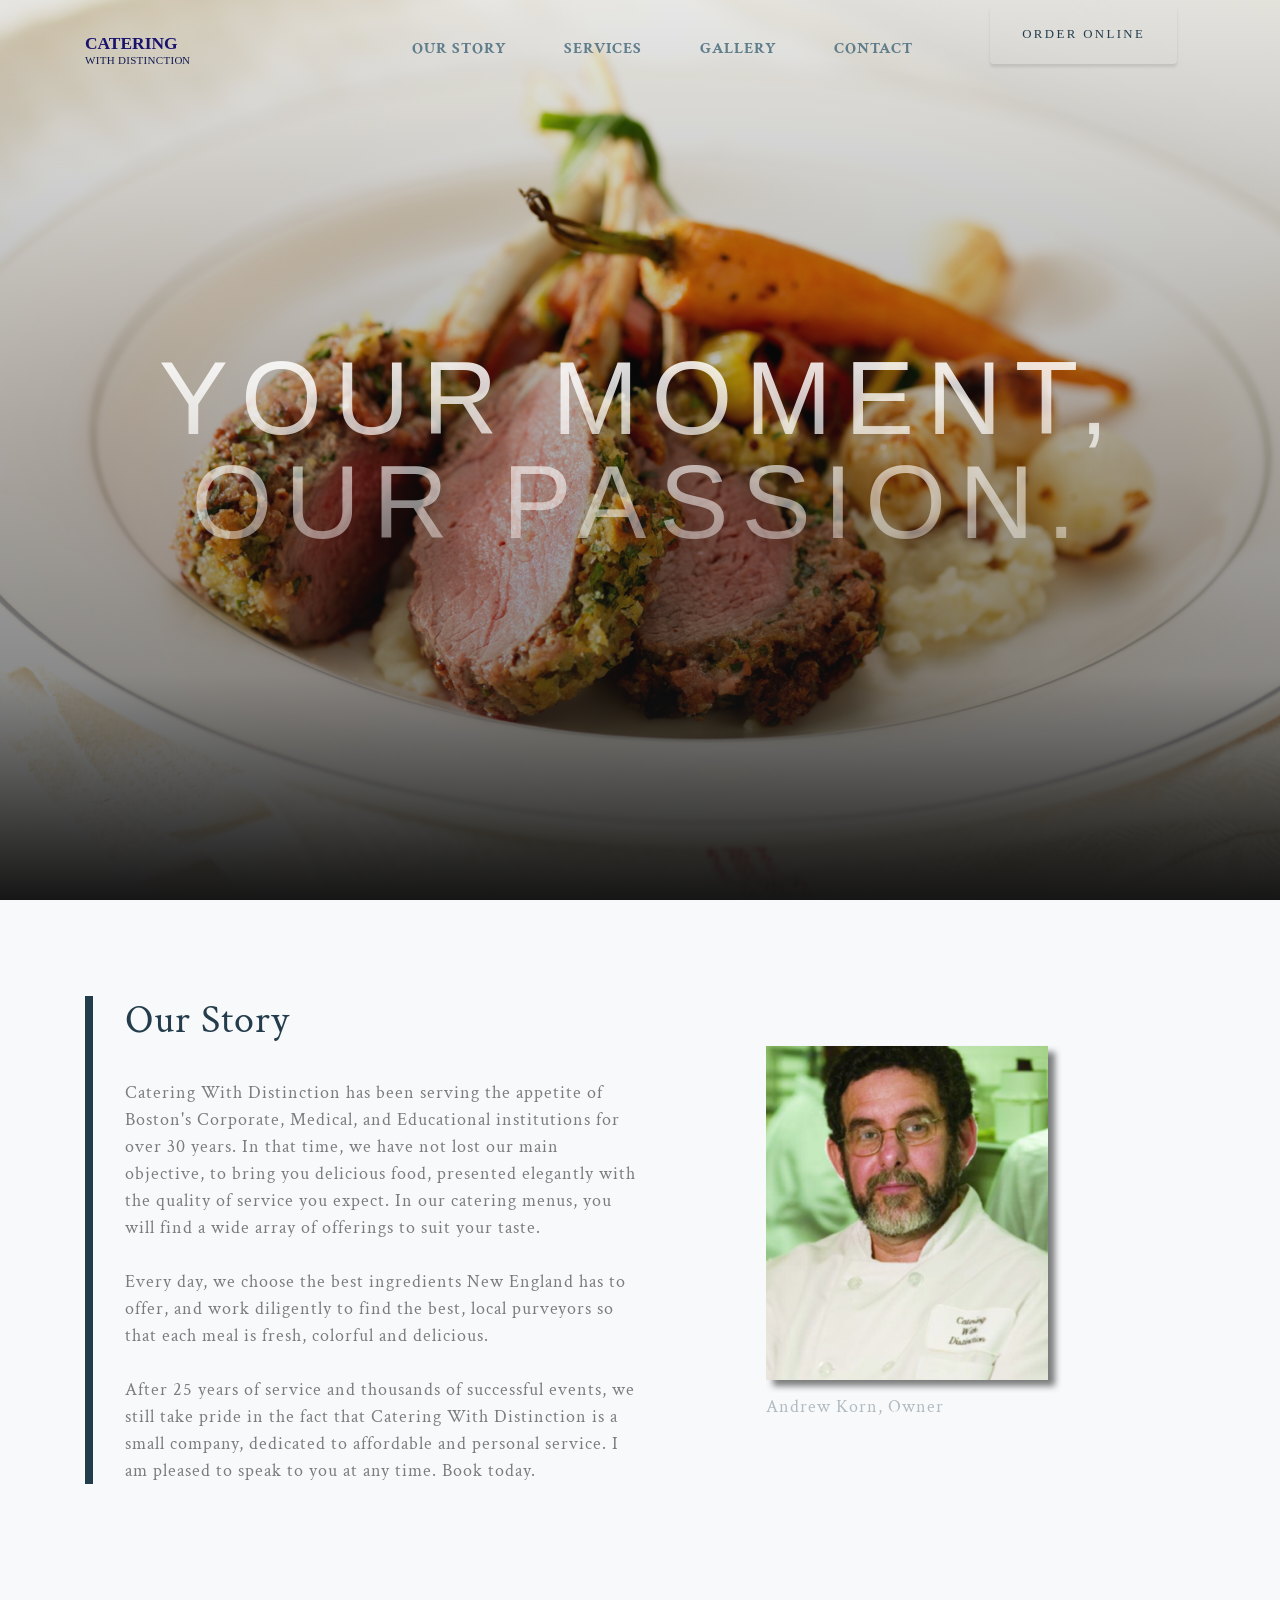
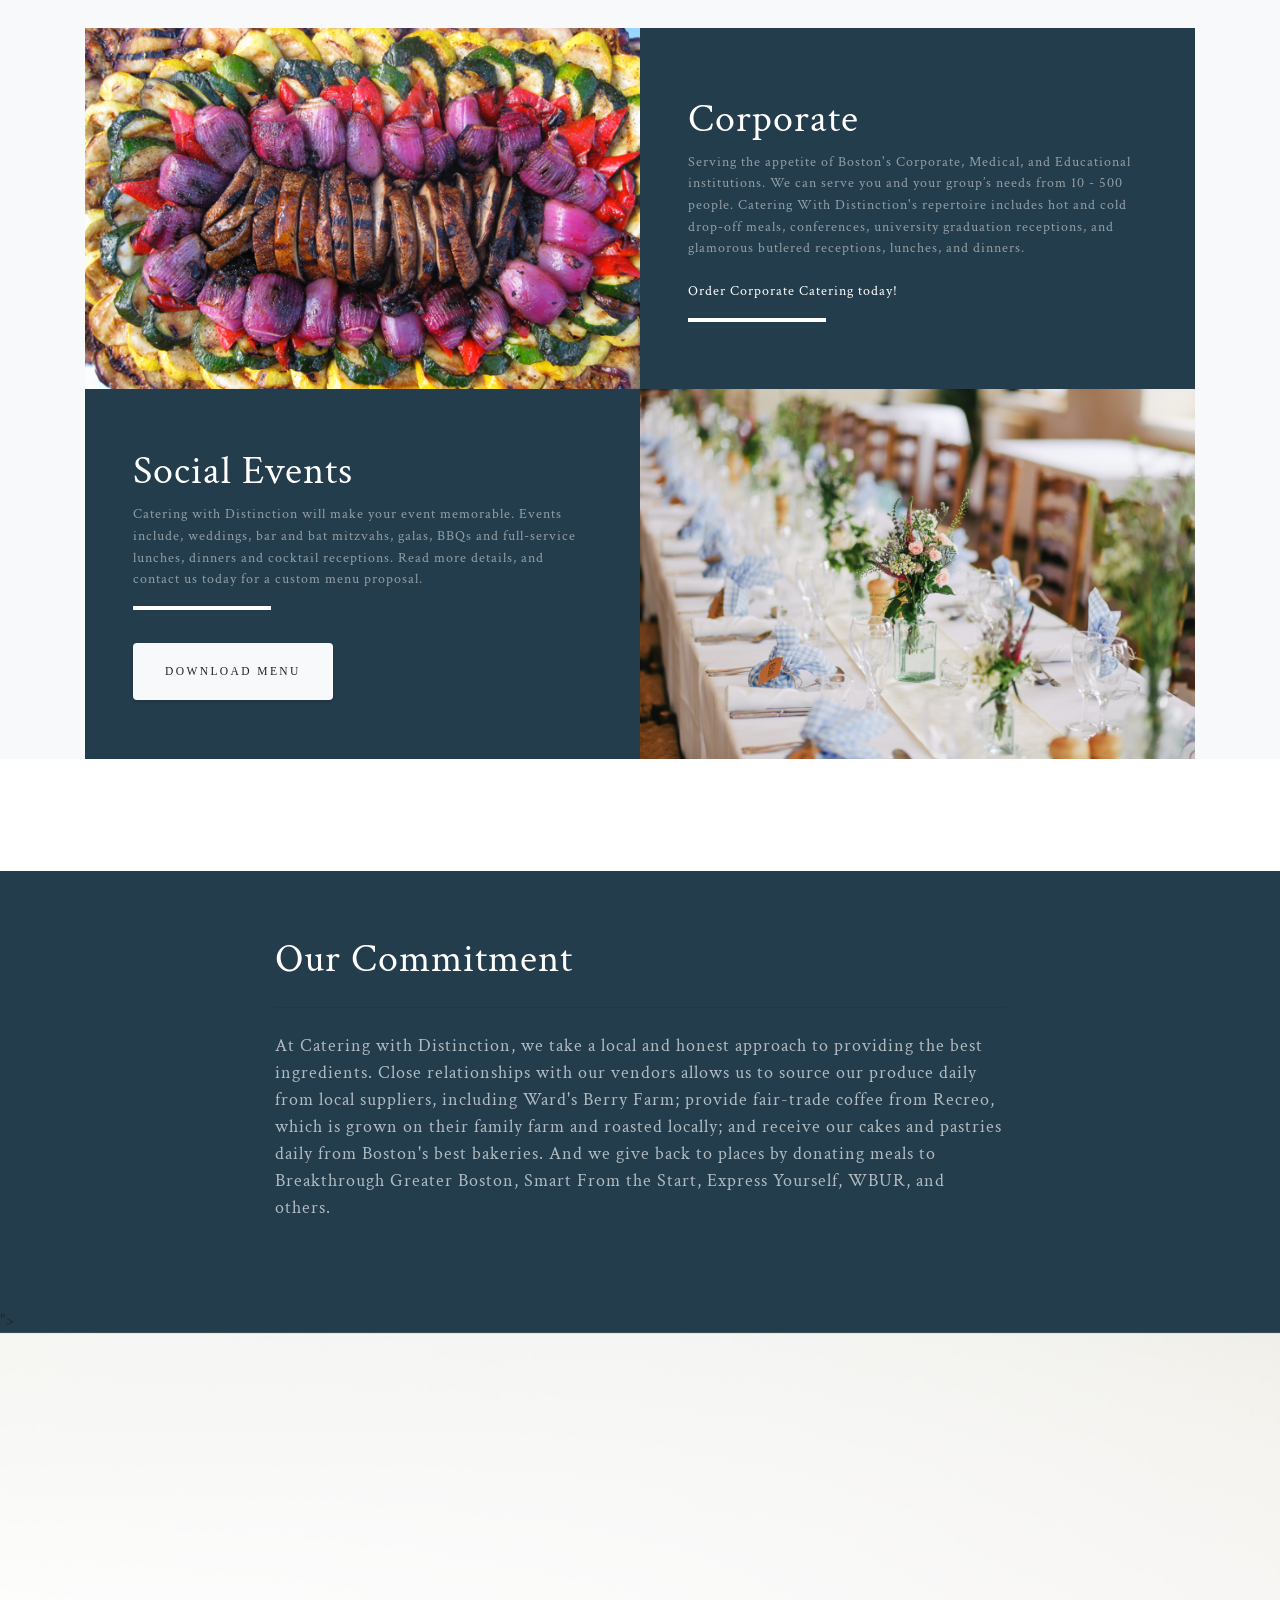
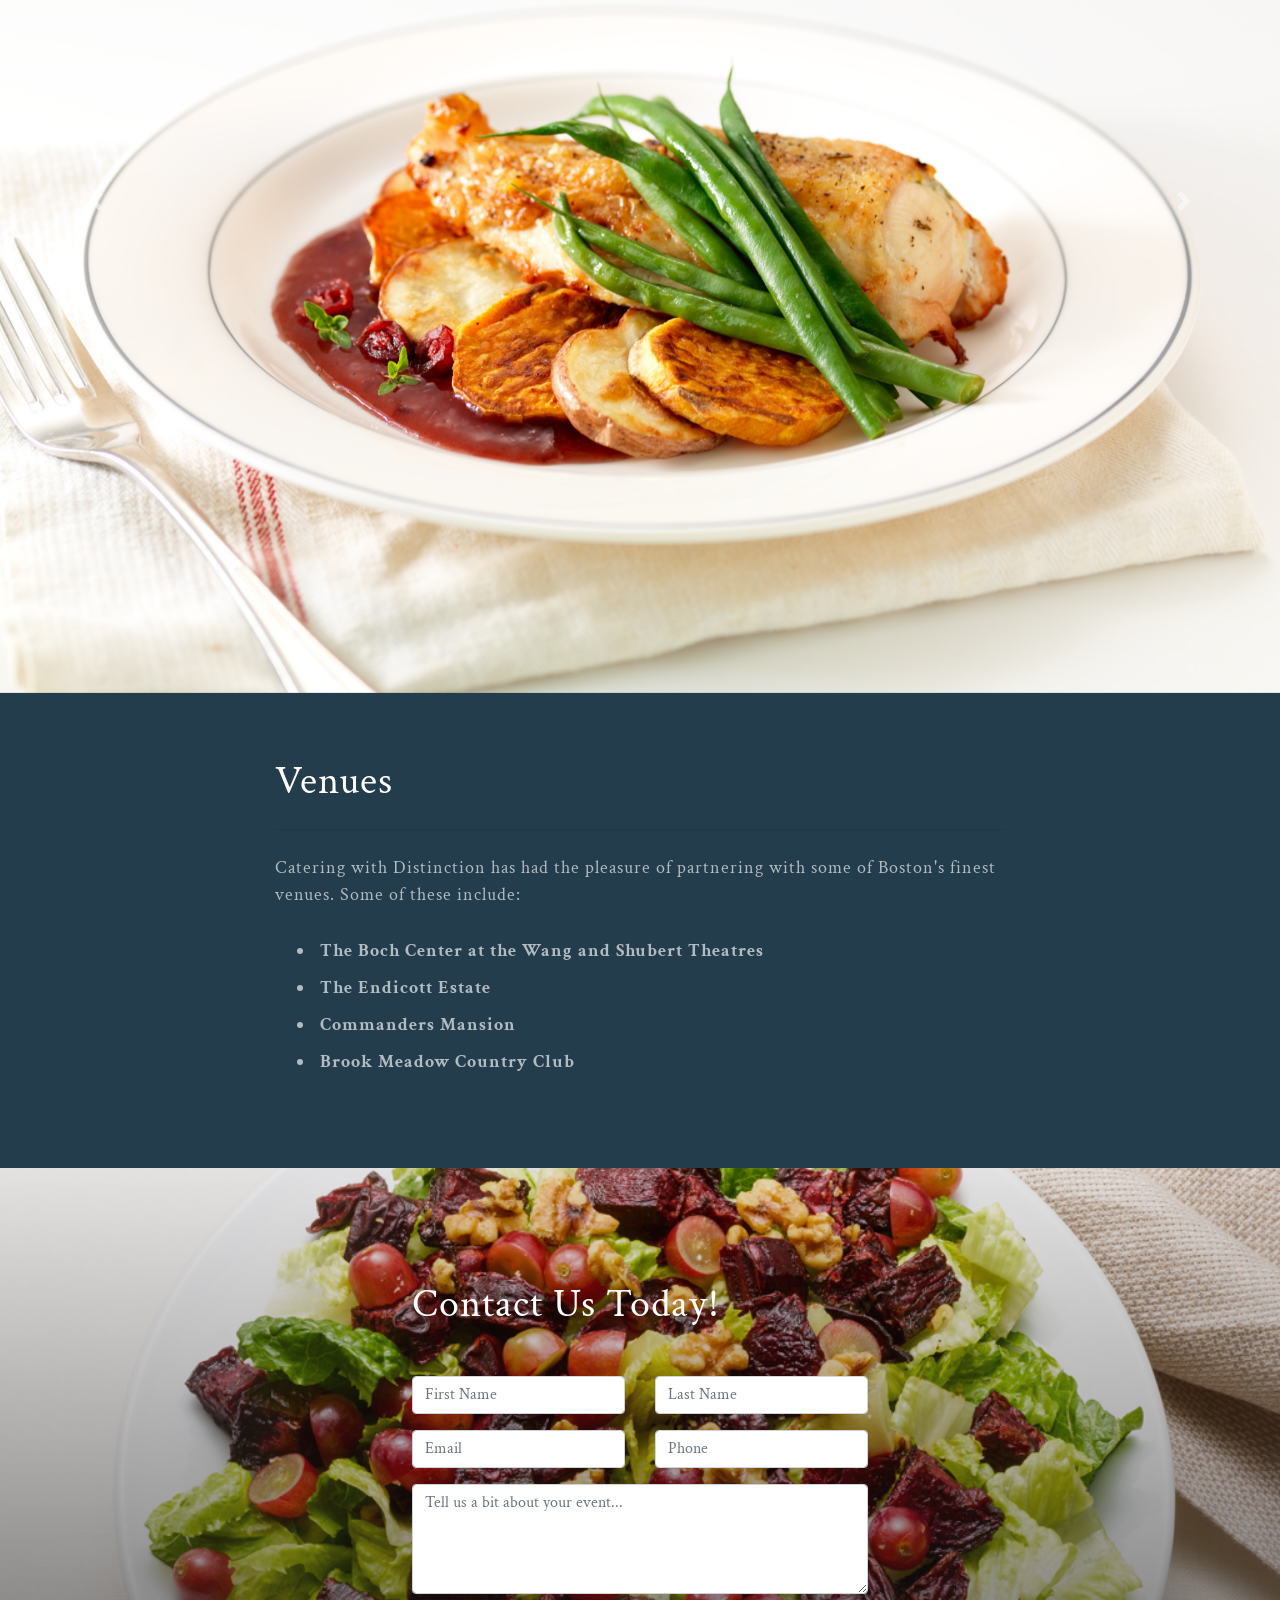
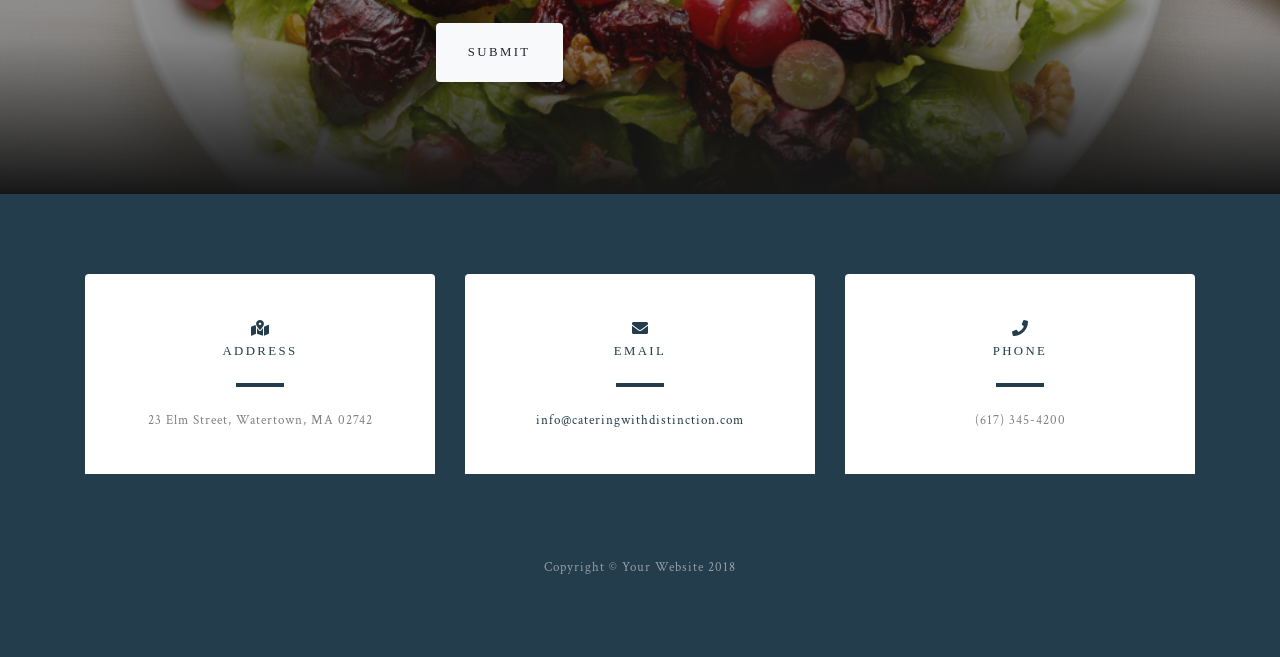
==== commit a548a5cb: "format landing" ====
--- a/index.html
+++ b/index.html
@@ -28,7 +28,7 @@
   <nav class="navbar navbar-expand-lg navbar-light fixed-top" id="mainNav">
     <div class="container">
       <a class="navbar-brand js-scroll-trigger" href="#page-top">
-        <img class="img-fluid" src="img/site-logo.svg" alt="">
+        <img class="img-fluid" src="img/site-logo-2.svg" alt="">
 </a>
       <button class="navbar-toggler navbar-toggler-right" type="button" data-toggle="collapse" data-target="#navbarResponsive" aria-controls="navbarResponsive" aria-expanded="false" aria-label="Toggle navigation">
           Menu
@@ -48,12 +48,14 @@
           <li class="nav-item">
             <a class="nav-link js-scroll-trigger" href="#signup">CONTACT</a>
           </li>
-
+          <li class="nav-item order-online">
+            <a href="/order-online.html"> <button type="button" class="btn btn-outline-info">ORDER ONLINE</button> </a>
+          </li>
         </ul>
       </div>
 
     </div>
-  <a href="/order-online.html"> <button type="button" class="btn btn-outline-info">ORDER ONLINE</button> </a>
+  <!-- <a href="/order-online.html"> <button type="button" class="btn btn-outline-info">ORDER ONLINE</button> </a> -->
   </nav>
 
   <!-- Header -->
@@ -131,8 +133,13 @@
                 </p>
                 <hr class="d-none d-lg-block mb-0 ml-0 mr-0">
                 <br>
-                <a href="/social-menu.html"><button type="button" class="btn btn-light">DOWNLOAD SOCIAL EVENTS MENU</button></a>
-              </div>
+                <div class="row">
+    <div class="col-md-4 col-lg-2">
+  <a href="/social-menu.html"><button type="button" class="btn btn-light">DOWNLOAD MENU</button></a>
+
+    </div><!-- /col -->
+  </div>
+
             </div>
           </div>
         </div>
@@ -180,10 +187,10 @@
                 <img class="d-block w-100" src="img/7.jpg" alt="Third slide">
               </div>
               <div class="carousel-item">
-                <img class="d-block w-100" src="img/8.jpg" alt="Third slide">
-              </div>
-              <div class="carousel-item">
-                <img class="d-block w-100" src="img/9.jpg" alt="Third slide">
+                <img class="d-block w-100" src="img/8.JPG" alt="Third slide">
+              </div>
+              <div class="carousel-item">
+                <img class="d-block w-100" src="img/9.JPG" alt="Third slide">
               </div>
               <div class="carousel-item">
                 <img class="d-block w-100" src="img/10.jpg" alt="Third slide">
--- a/css/grayscale.css
+++ b/css/grayscale.css
@@ -432,6 +432,10 @@
   margin-left: 7em;
 }
 
+.order-online{
+  padding-left: 3em;
+}
+
 /* .carousel-item {
   height: 65vh;
     min-height: 150px;
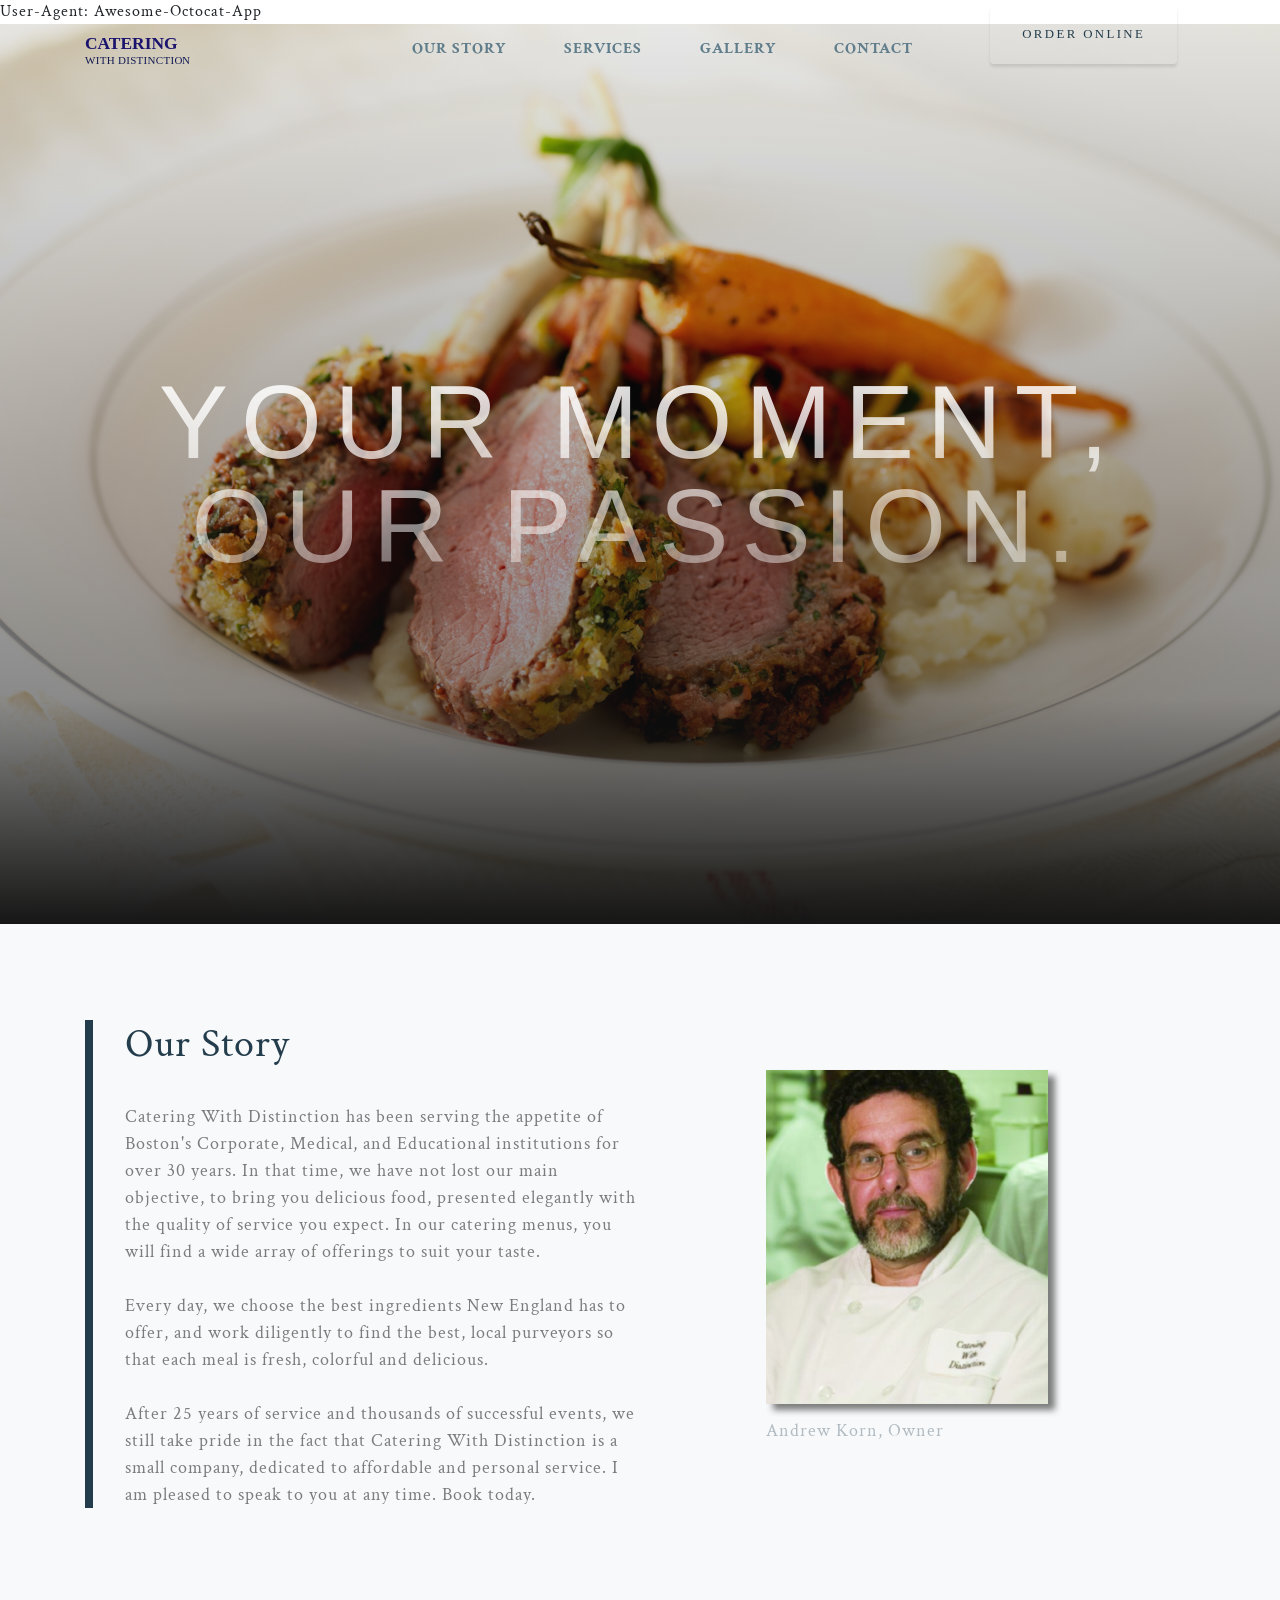
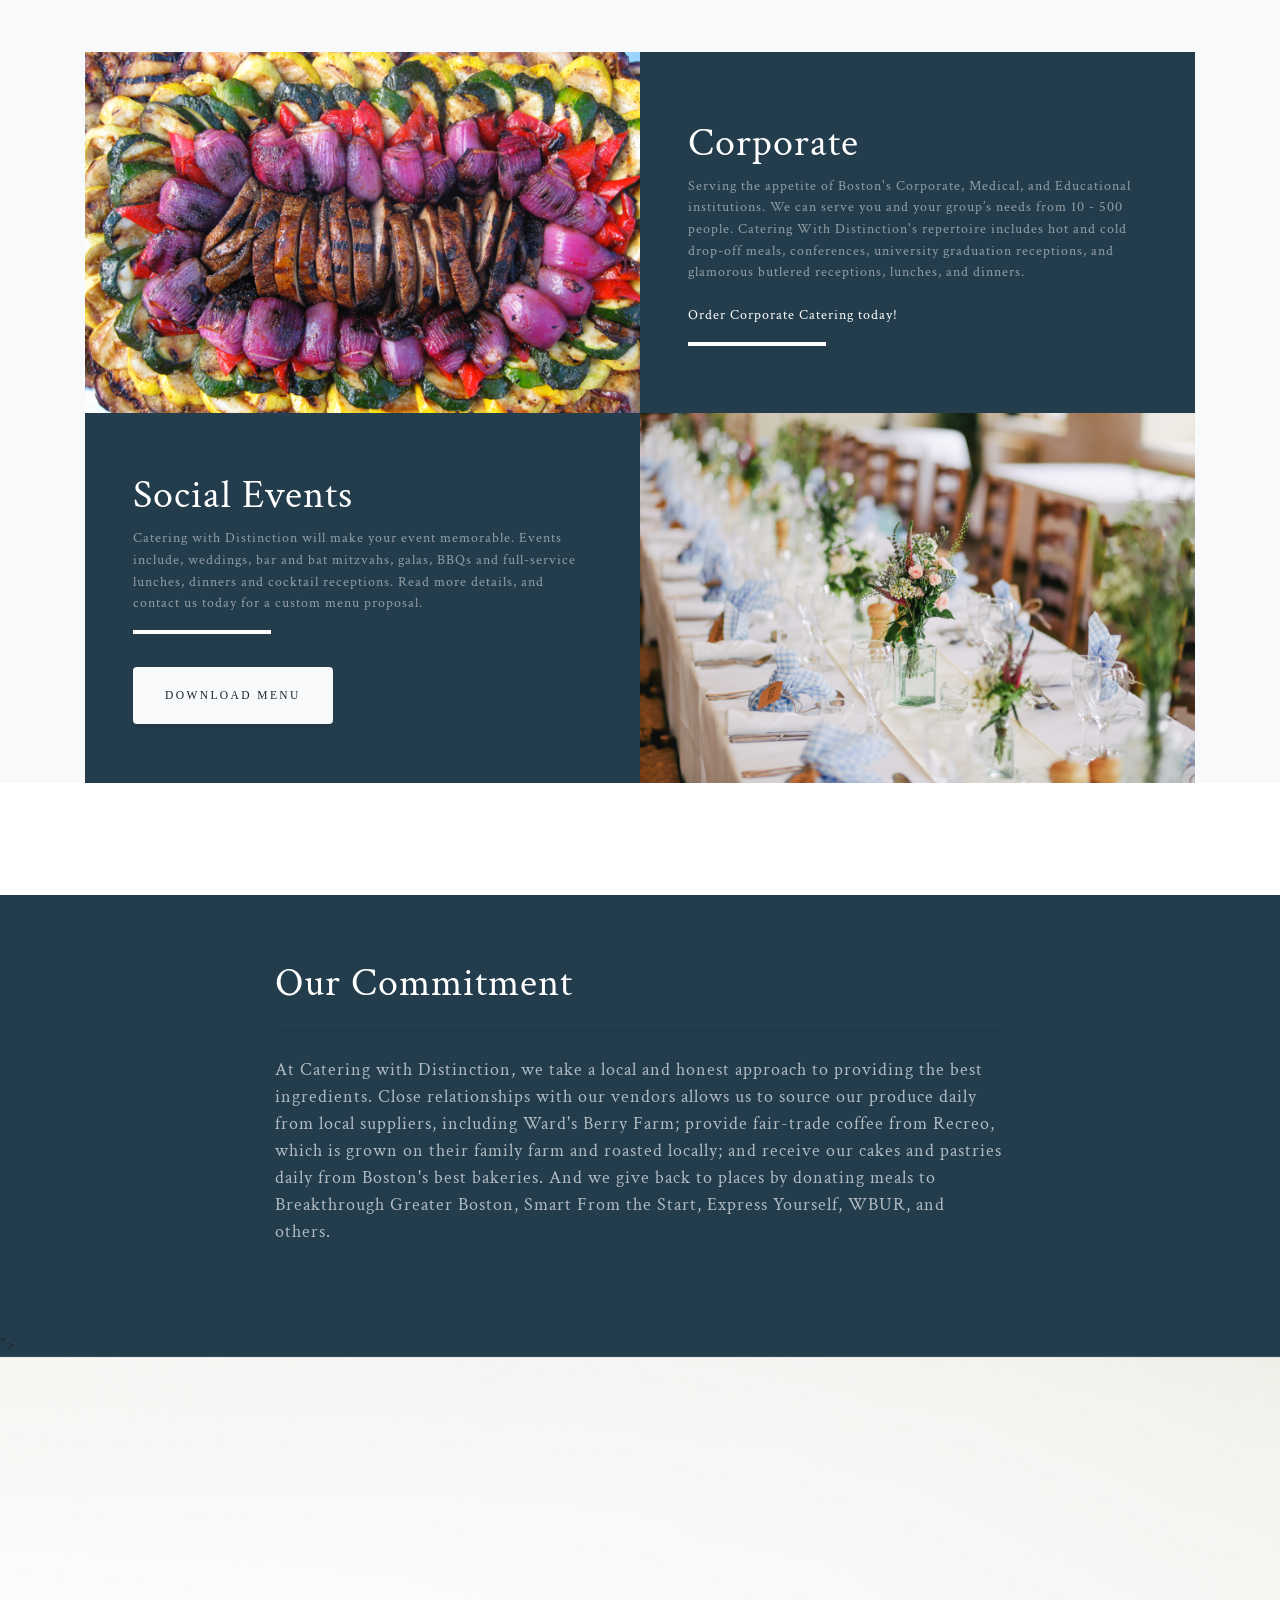
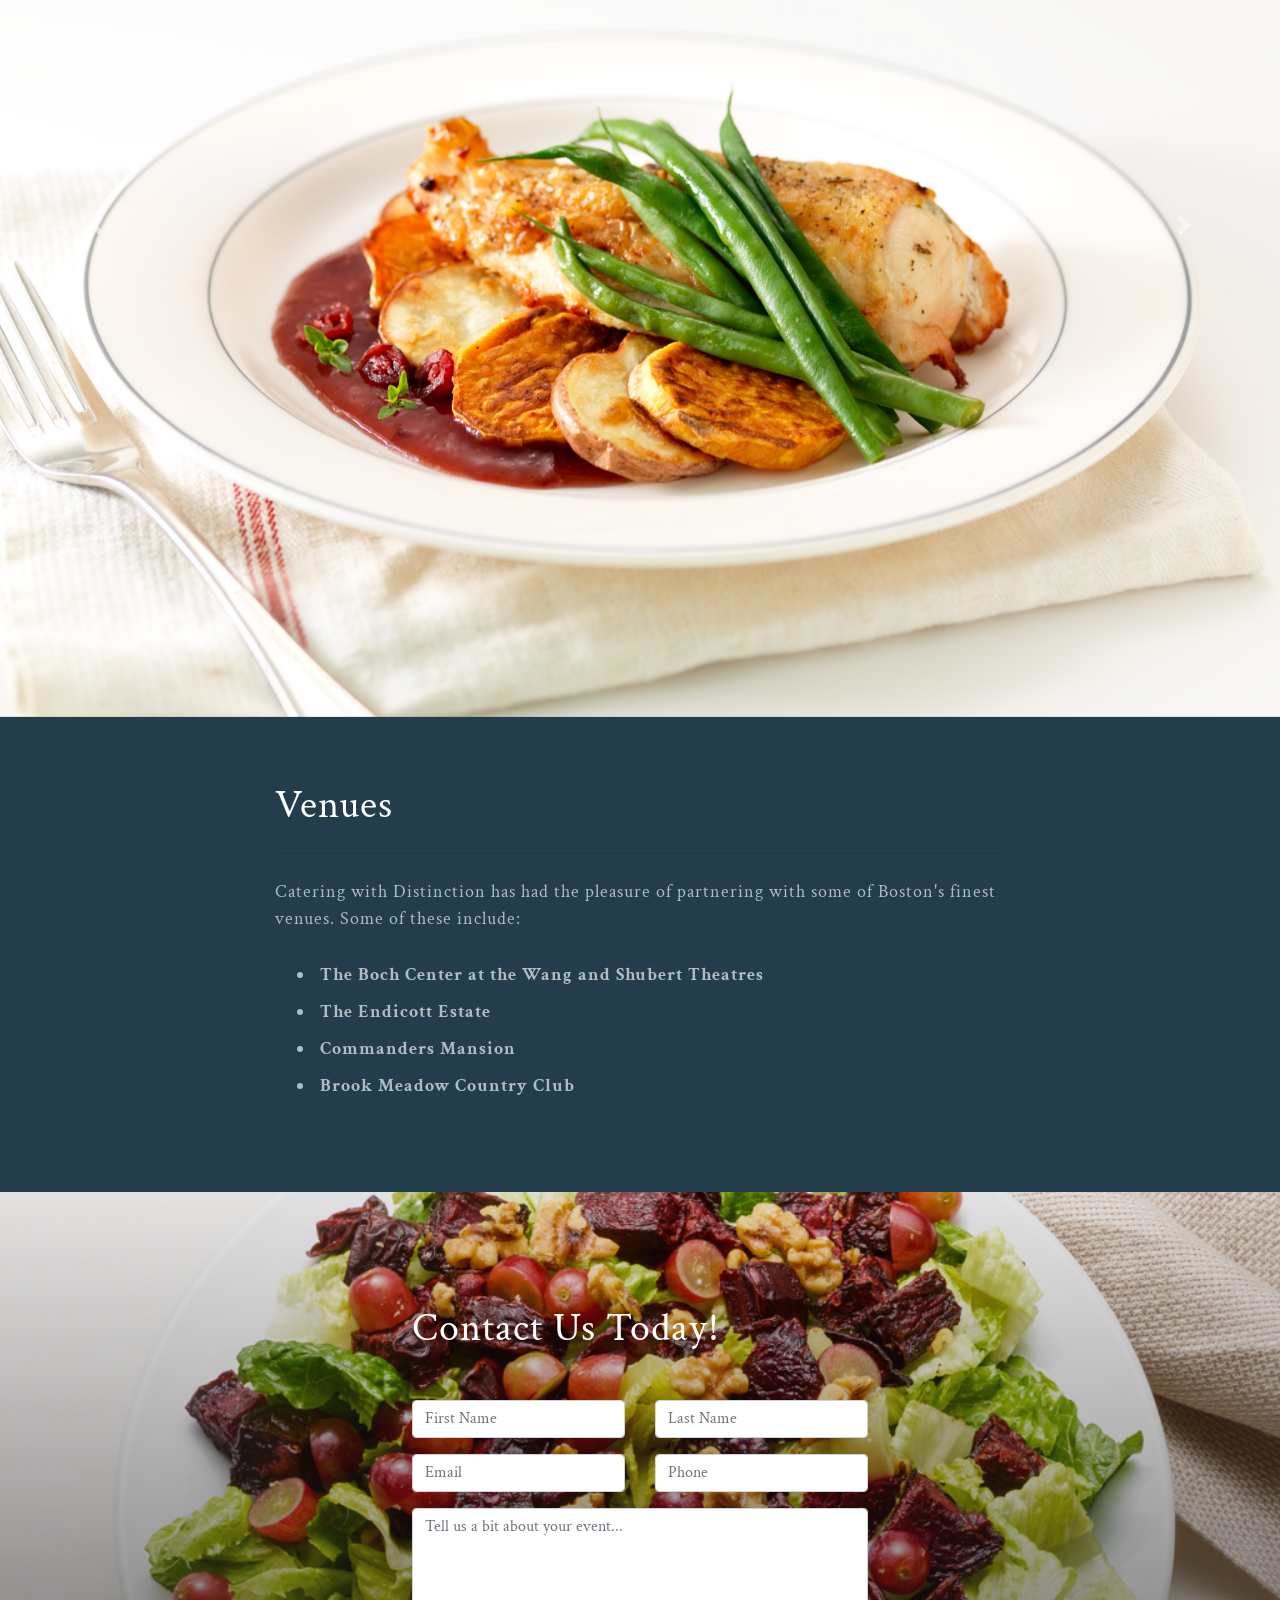
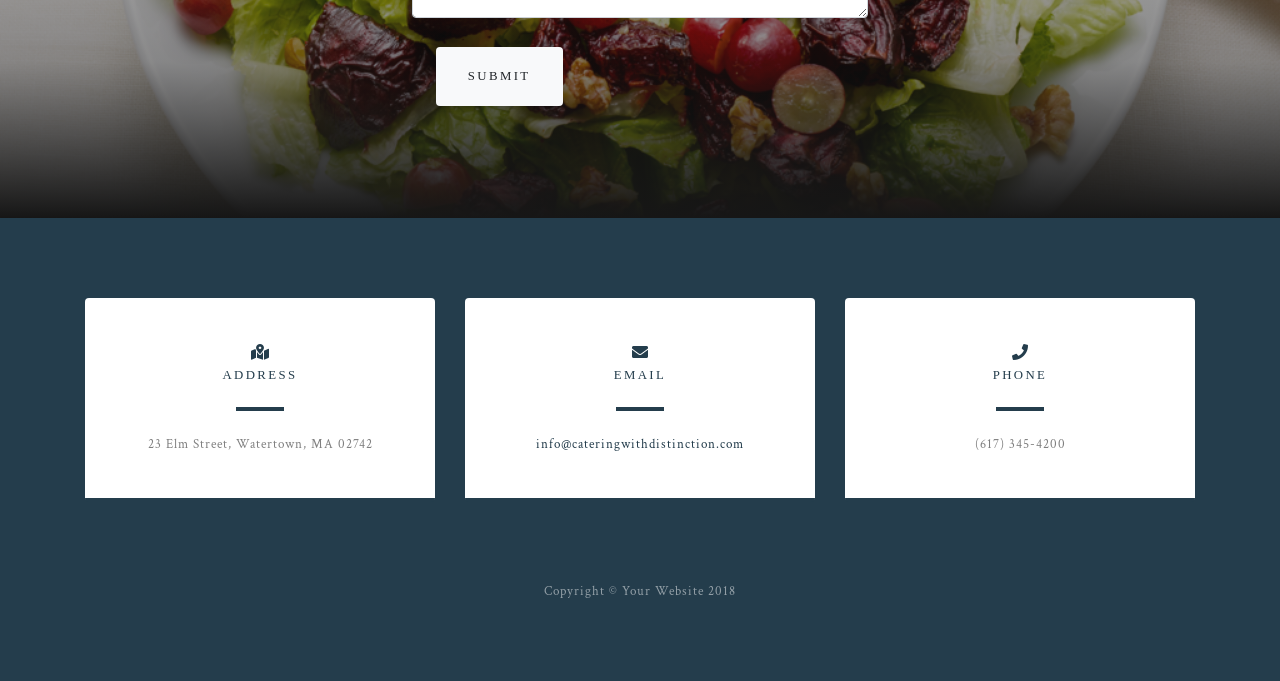
==== commit bcab778e: "add email send test" ====
--- a/index.html
+++ b/index.html
@@ -19,6 +19,9 @@
 
   <!-- Custom styles for this template -->
   <link href="css/grayscale.css" rel="stylesheet">
+
+  User-Agent: Awesome-Octocat-App
+
 
 </head>
 
@@ -55,7 +58,7 @@
       </div>
 
     </div>
-  <!-- <a href="/order-online.html"> <button type="button" class="btn btn-outline-info">ORDER ONLINE</button> </a> -->
+    <!-- <a href="/order-online.html"> <button type="button" class="btn btn-outline-info">ORDER ONLINE</button> </a> -->
   </nav>
 
   <!-- Header -->
@@ -95,10 +98,10 @@
       </div>
     </div>
 
-    </section>
-<!-- Services -->
-<section id="services" class="services-section bg-light">
-<div class="container">
+  </section>
+  <!-- Services -->
+  <section id="services" class="services-section bg-light">
+    <div class="container">
       <!-- Corporate -->
       <div class="row justify-content-center no-gutters mb-5 mb-lg-0">
         <div class="col-lg-6">
@@ -134,17 +137,18 @@
                 <hr class="d-none d-lg-block mb-0 ml-0 mr-0">
                 <br>
                 <div class="row">
-    <div class="col-md-4 col-lg-2">
-  <a href="/social-menu.html"><button type="button" class="btn btn-light">DOWNLOAD MENU</button></a>
-
-    </div><!-- /col -->
-  </div>
-
-            </div>
-          </div>
-        </div>
-      </div>
-</div>
+                  <div class="col-md-4 col-lg-2">
+                    <a href="/social-menu.html"><button type="button" class="btn btn-light">DOWNLOAD MENU</button></a>
+
+                  </div>
+                  <!-- /col -->
+                </div>
+
+              </div>
+            </div>
+          </div>
+        </div>
+      </div>
   </section>
 
   <section class="bg-primary" id="commitment">
@@ -156,55 +160,55 @@
           <p class="text-faded mb-4">At Catering with Distinction, we take a local and honest approach to providing the best ingredients. Close relationships with our vendors allows us to source our produce daily from local suppliers, including Ward's Berry Farm; provide fair-trade
             coffee from Recreo, which is grown on their family farm and roasted locally; and receive our cakes and pastries daily from Boston's best bakeries. And we give back to places by donating meals to Breakthrough Greater Boston, Smart From the
             Start, Express Yourself, WBUR, and others.</p>
-              </div>
-            </div>
-          </div>
-  </section>
-
-  <section class="bg-primary d-none d-lg-block" id="gallery">
-          <div id="carouselExampleControls" class="carousel slide" data-ride="carousel">
-            <div class="carousel-inner">
-">
-              <div class="carousel-item active">
-                <img class="d-block w-100" src="img/1.jpg" alt="First slide">
-              </div>
-              <div class="carousel-item">
-                <img class="d-block w-100" src="img/2.png" alt="Second slide">
-              </div>
-              <div class="carousel-item">
-                <img class="d-block w-100" src="img/3.png" alt="Third slide">
-              </div>
-              <div class="carousel-item">
-                <img class="d-block w-100" src="img/4.png" alt="Third slide">
-              </div>
-              <div class="carousel-item">
-                <img class="d-block w-100" src="img/5.png" alt="Third slide">
-              </div>
-              <div class="carousel-item">
-                <img class="d-block w-100" src="img/6.png" alt="Third slide">
-              </div>
-              <div class="carousel-item">
-                <img class="d-block w-100" src="img/7.jpg" alt="Third slide">
-              </div>
-              <div class="carousel-item">
-                <img class="d-block w-100" src="img/8.JPG" alt="Third slide">
-              </div>
-              <div class="carousel-item">
-                <img class="d-block w-100" src="img/9.JPG" alt="Third slide">
-              </div>
-              <div class="carousel-item">
-                <img class="d-block w-100" src="img/10.jpg" alt="Third slide">
-              </div>
-            </div>
-            <a class="carousel-control-prev" href="#carouselExampleControls" role="button" data-slide="prev">
+        </div>
+      </div>
+    </div>
+  </section>
+
+  <section class="bg-primary d-lg-block" id="gallery">
+    <div id="carouselExampleControls" class="carousel slide" data-ride="carousel">
+      <div class="carousel-inner">
+        ">
+        <div class="carousel-item active">
+          <img class="d-block w-100" src="img/1.jpg" alt="First slide">
+        </div>
+        <div class="carousel-item">
+          <img class="d-block w-100" src="img/2.png" alt="Second slide">
+        </div>
+        <div class="carousel-item">
+          <img class="d-block w-100" src="img/3.png" alt="Third slide">
+        </div>
+        <div class="carousel-item">
+          <img class="d-block w-100" src="img/4.png" alt="Third slide">
+        </div>
+        <div class="carousel-item">
+          <img class="d-block w-100" src="img/5.png" alt="Third slide">
+        </div>
+        <div class="carousel-item">
+          <img class="d-block w-100" src="img/6.png" alt="Third slide">
+        </div>
+        <div class="carousel-item">
+          <img class="d-block w-100" src="img/7.jpg" alt="Third slide">
+        </div>
+        <div class="carousel-item">
+          <img class="d-block w-100" src="img/8.JPG" alt="Third slide">
+        </div>
+        <div class="carousel-item">
+          <img class="d-block w-100" src="img/9.JPG" alt="Third slide">
+        </div>
+        <div class="carousel-item">
+          <img class="d-block w-100" src="img/10.jpg" alt="Third slide">
+        </div>
+      </div>
+      <a class="carousel-control-prev" href="#carouselExampleControls" role="button" data-slide="prev">
               <span class="carousel-control-prev-icon" aria-hidden="true"></span>
               <span class="sr-only">Previous</span>
             </a>
-            <a class="carousel-control-next" href="#carouselExampleControls" role="button" data-slide="next">
+      <a class="carousel-control-next" href="#carouselExampleControls" role="button" data-slide="next">
               <span class="carousel-control-next-icon" aria-hidden="true"></span>
               <span class="sr-only">Next</span>
             </a>
-          </div>
+    </div>
 
   </section>
 
@@ -216,19 +220,19 @@
         <div class="col-lg-8 mx-auto text-center">
           <h4 class="section-heading text-white">Venues</h4>
           <hr class="light my-4">
-          <p class="text-faded mb-4">            Catering with Distinction has had the pleasure of partnering with some of Boston's finest venues. Some of these include:
-
-<ul class="text-faded mb-4">
-  <li> The Boch Center at the Wang and Shubert Theatres</li>
-  <li> The Endicott Estate</li>
-  <li> Commanders Mansion </li>
-  <li> Brook Meadow Country Club</li>
-
-</ul>
-</p>
-              </div>
-            </div>
-          </div>
+          <p class="text-faded mb-4"> Catering with Distinction has had the pleasure of partnering with some of Boston's finest venues. Some of these include:
+
+            <ul class="text-faded mb-4">
+              <li> The Boch Center at the Wang and Shubert Theatres</li>
+              <li> The Endicott Estate</li>
+              <li> Commanders Mansion </li>
+              <li> Brook Meadow Country Club</li>
+
+            </ul>
+          </p>
+        </div>
+      </div>
+    </div>
   </section>
 
 
@@ -271,7 +275,7 @@
     </div>
   </section> -->
 
-  <!-- Signup Section -->
+  <!-- Contact Section -->
   <section id="signup" class="signup-section">
     <div class="container">
       <div class="row">
@@ -279,22 +283,22 @@
           <div class="container">
             <div class="row">
               <div class="col-xl-8 offset-xl-2 py-5">
-                  <h4 class="text-white mb-5">Contact Us Today!</h4>
-                  <form id="contact-form" method="post" action="contact.php" role="form">
+                <h4 class="text-white mb-5">Contact Us Today!</h4>
+                <form id="contact-form" method="post" action="https://formspree.io/meagdoherty@gmail.com" role="form">
                   <div class="messages"></div>
                   <div class="controls">
                     <div class="row">
                       <div class="col-md-6">
                         <div class="form-group">
                           <!-- <label for="form_name">First Name</label> -->
-                          <input id="form_name" type="text" name="name" class="form-control" placeholder="First Name" required="required" data-error="Firstname is required.">
+                          <input id="first_name" type="text" name="name" class="form-control" placeholder="First Name" required="required" data-error="Firstname is required.">
                           <div class="help-block with-errors"></div>
                         </div>
                       </div>
                       <div class="col-md-6">
                         <div class="form-group">
                           <!-- <label for="form_lastname">Last Name</label> -->
-                          <input id="form_lastname" type="text" name="surname" class="form-control" placeholder="Last Name" required="required" data-error="Lastname is required.">
+                          <input id="last_name" type="text" name="surname" class="form-control" placeholder="Last Name" required="required" data-error="Lastname is required.">
                           <div class="help-block with-errors"></div>
                         </div>
                       </div>
@@ -303,14 +307,14 @@
                       <div class="col-md-6">
                         <div class="form-group">
                           <!-- <label for="form_email">Email</label> -->
-                          <input id="form_email" type="email" name="email" class="form-control" placeholder="Email" required="required" data-error="Valid email is required.">
+                          <input id="email" type="email" name="email" class="form-control" placeholder="Email" required="required" data-error="Valid email is required.">
                           <div class="help-block with-errors"></div>
                         </div>
                       </div>
                       <div class="col-md-6">
                         <div class="form-group">
                           <!-- <label for="form_need">Phone</label> -->
-                          <input id="form_email" type="phone" name="phone" class="form-control" placeholder="Phone" required="required" data-error="Valid email is required.">
+                          <input id="telephone" type="phone" name="phone" class="form-control" placeholder="Phone" required="required" data-error="Valid email is required.">
                           <div class="help-block with-errors"></div>
                         </div>
                       </div>
@@ -318,7 +322,7 @@
                     <div class="row">
                       <div class="col-md-12">
                         <div class="form-group">
-                          <textarea id="form_message" name="message" class="form-control" placeholder="Tell us a bit about your event..." rows="4" required="required" data-error="Please, leave us a message."></textarea>
+                          <textarea id="comments" name="message" class="form-control" placeholder="Tell us a bit about your event..." rows="4" required="required" data-error="Please, leave us a message."></textarea>
                           <div class="help-block with-errors"></div>
                         </div>
                       </div>
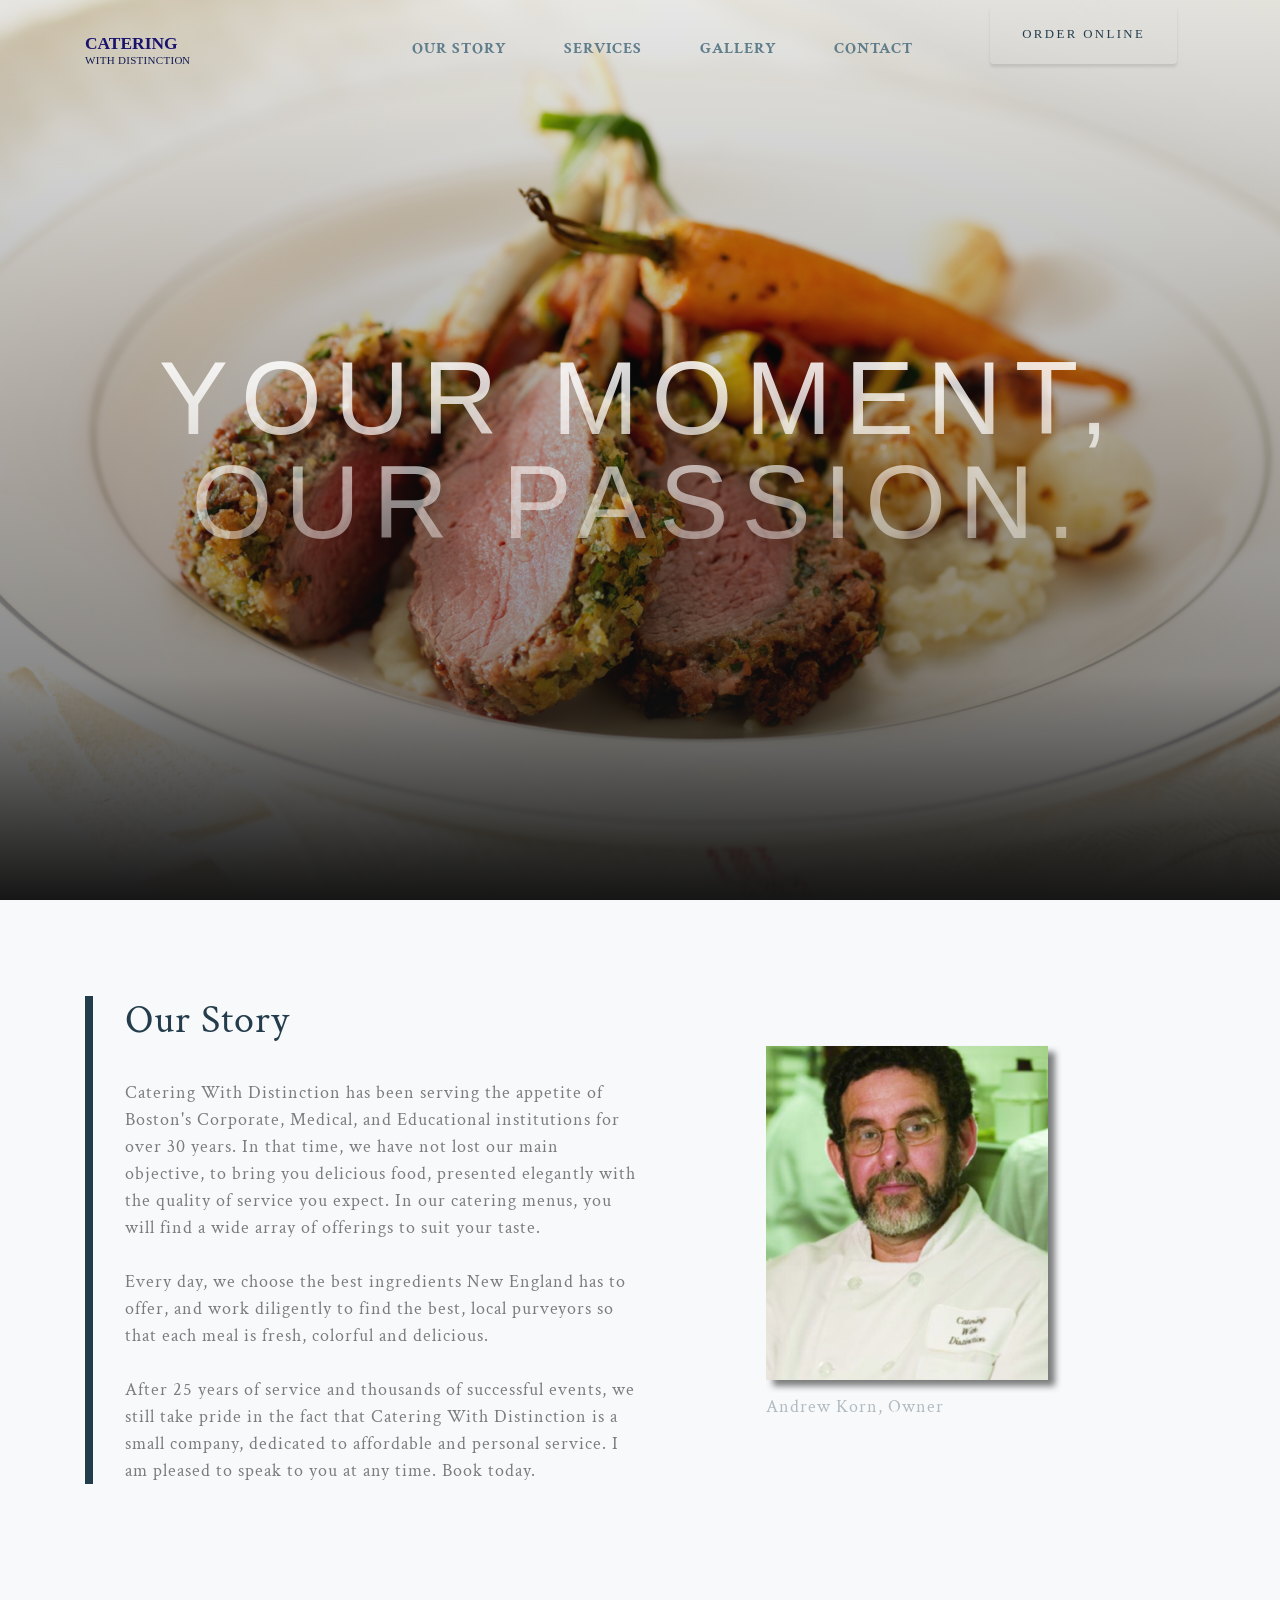
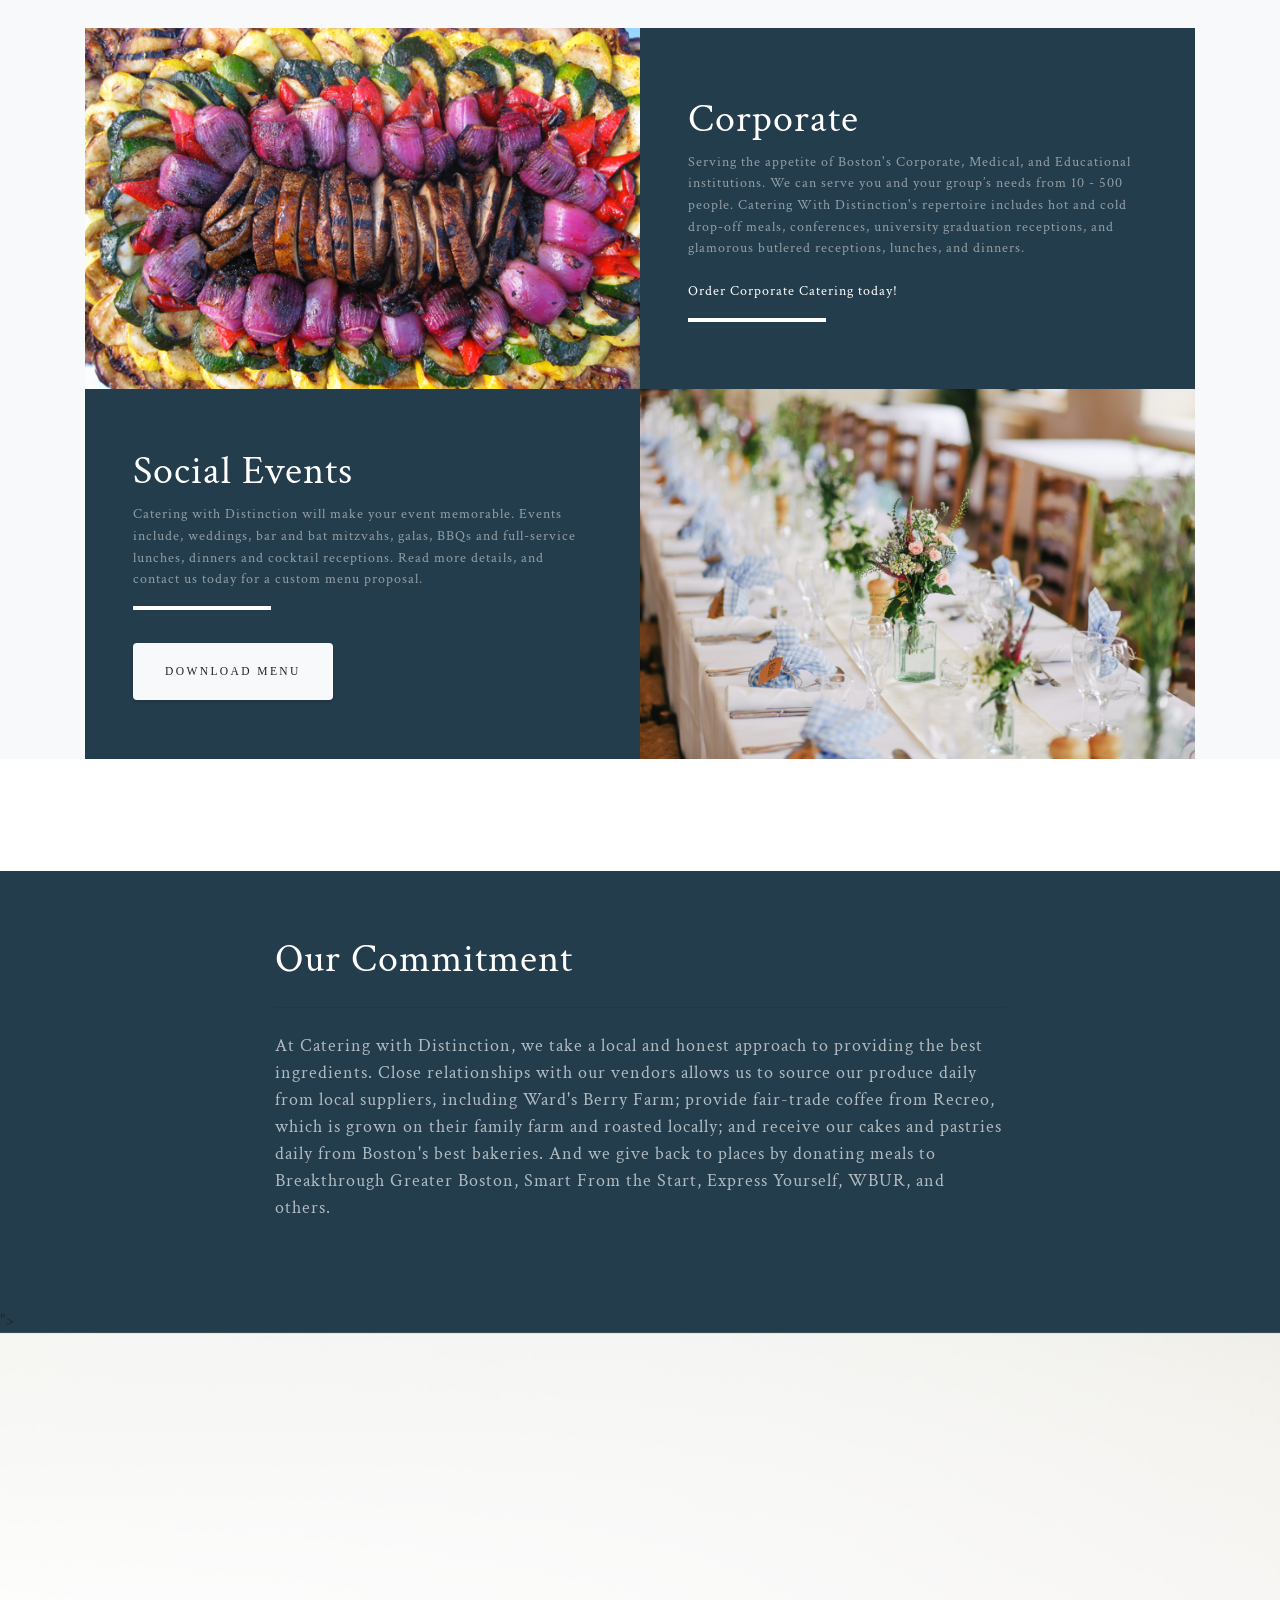
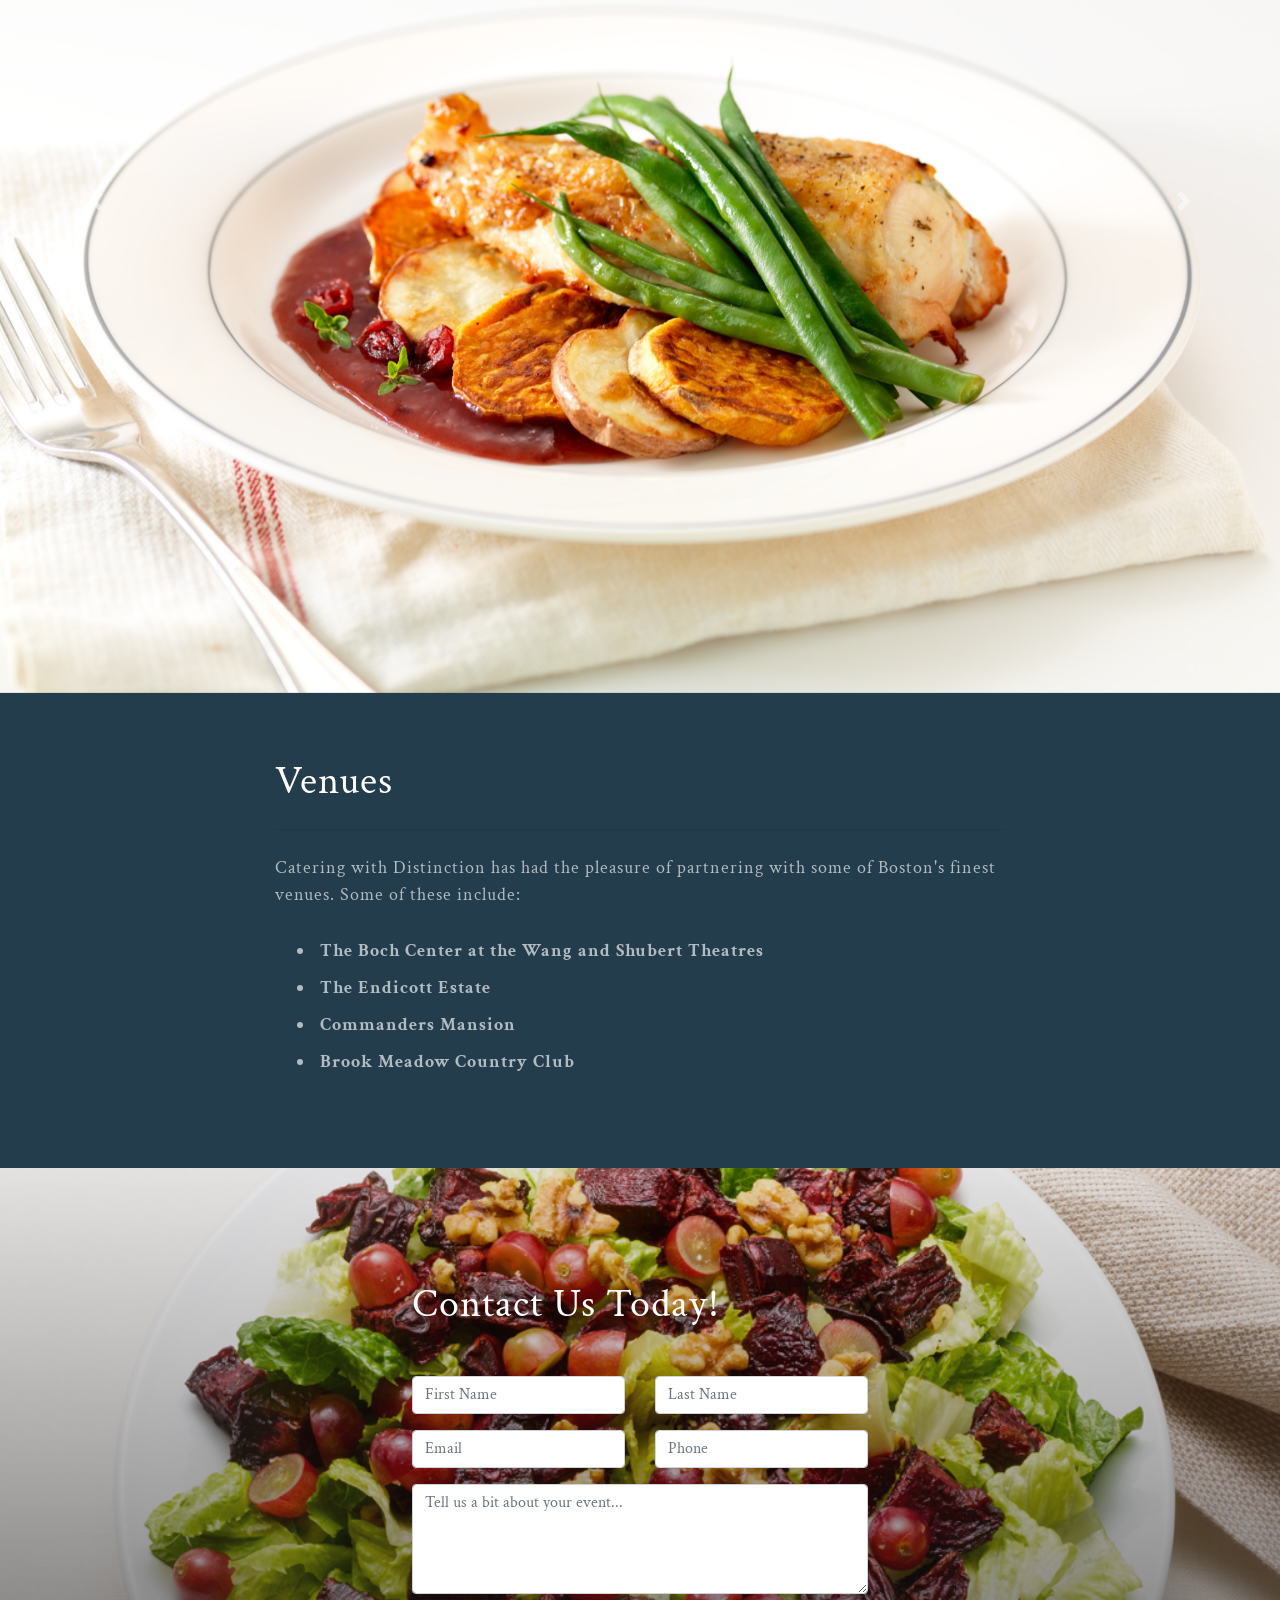
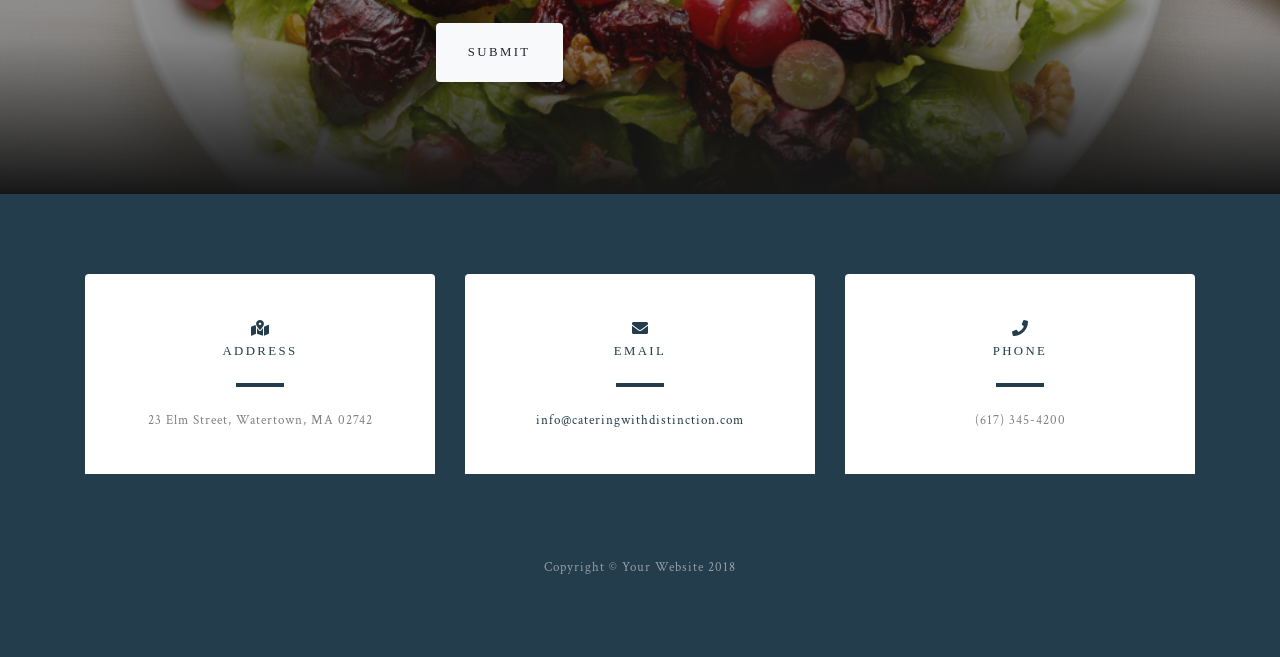
==== commit b9d61db5: "remove extra text" ====
--- a/index.html
+++ b/index.html
@@ -19,9 +19,6 @@
 
   <!-- Custom styles for this template -->
   <link href="css/grayscale.css" rel="stylesheet">
-
-  User-Agent: Awesome-Octocat-App
-
 
 </head>
 
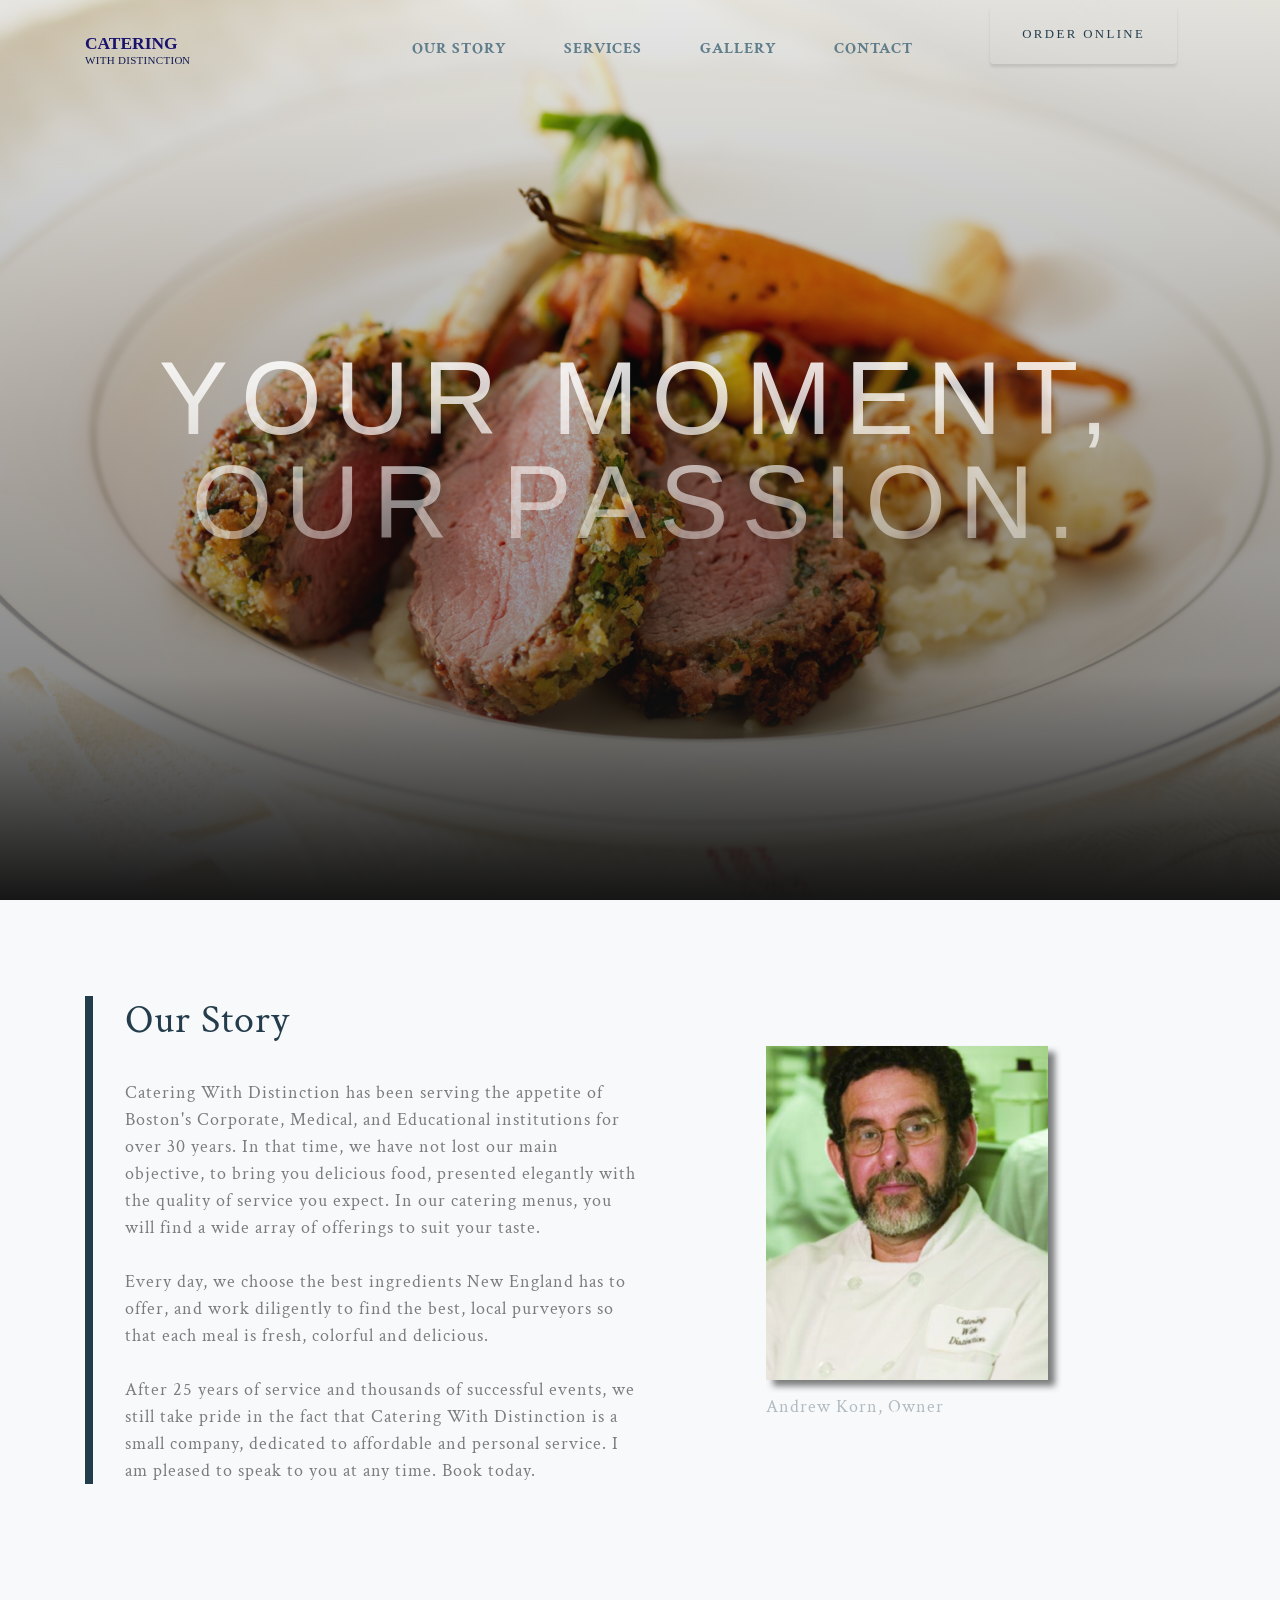
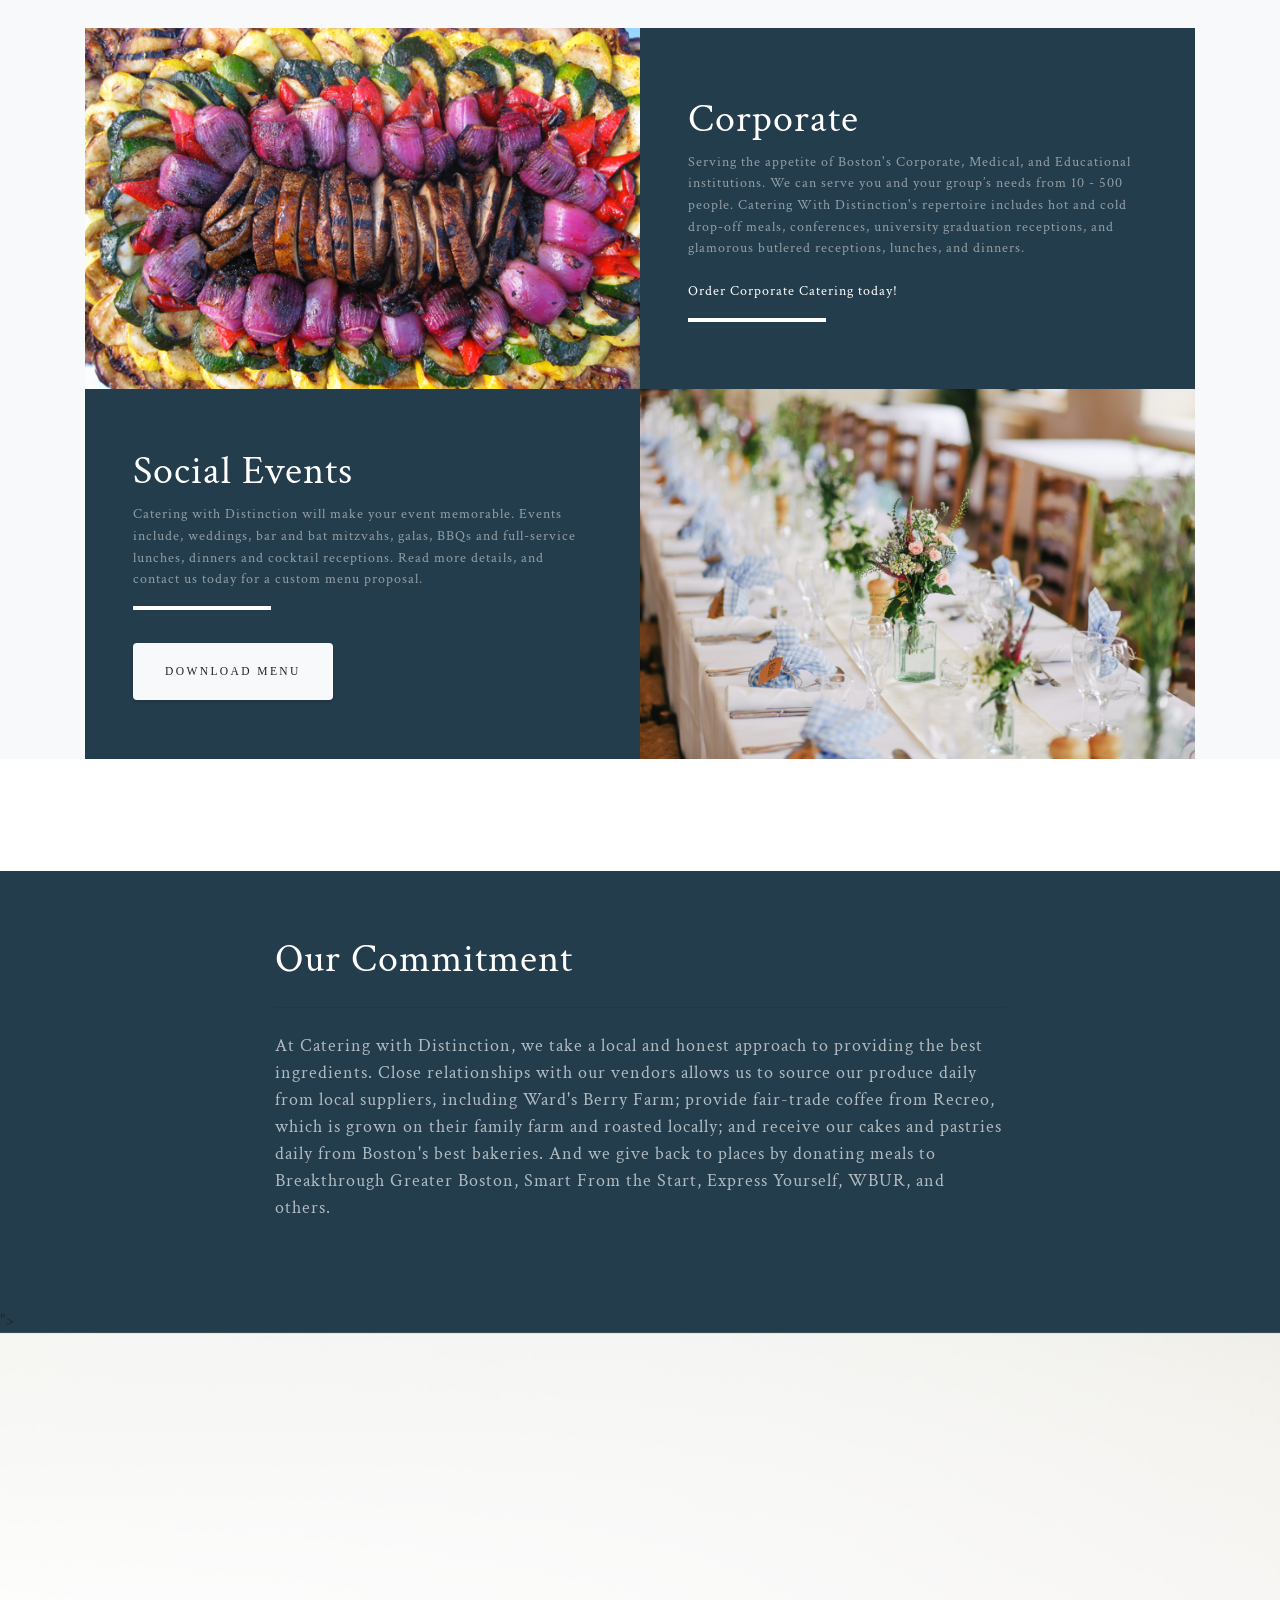
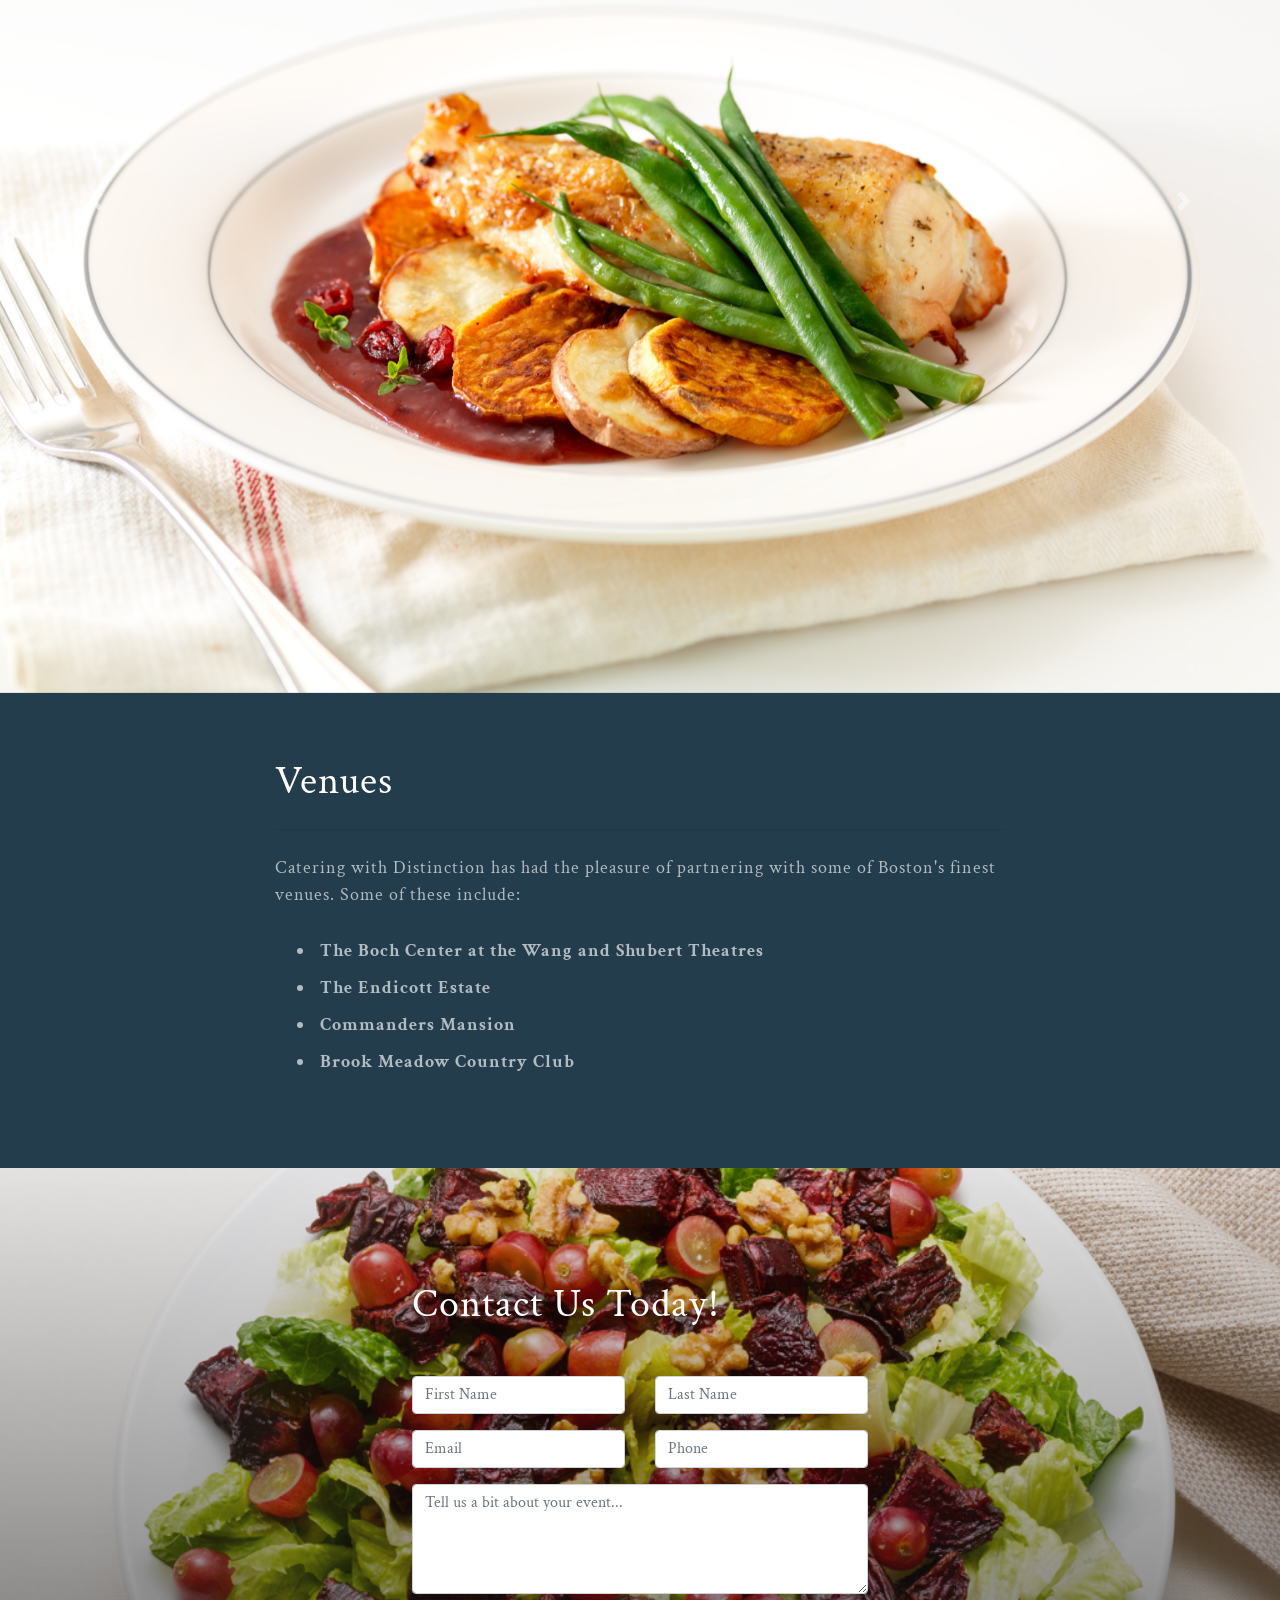
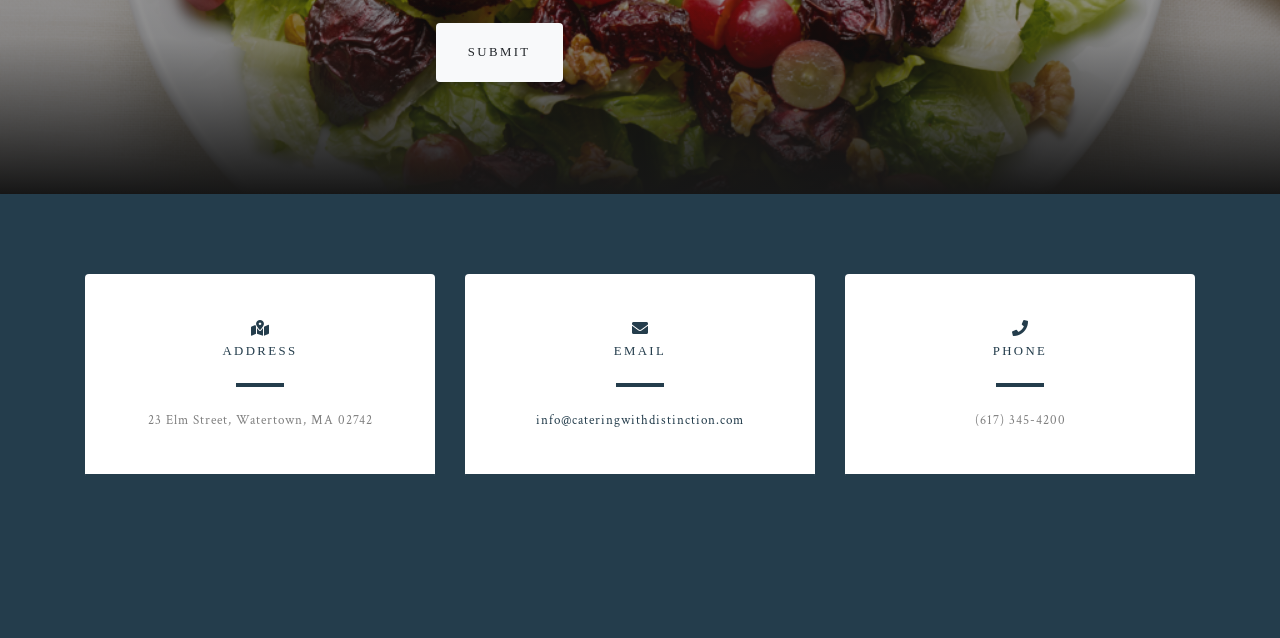
==== commit ab5c1411: "update menu" ====
--- a/index.html
+++ b/index.html
@@ -382,7 +382,7 @@
   <!-- Footer -->
   <footer class="bg-black small text-center text-white-50">
     <div class="container">
-      Copyright &copy; Your Website 2018
+      <!-- Copyright &copy; Your Website 2018 -->
     </div>
   </footer>
 
